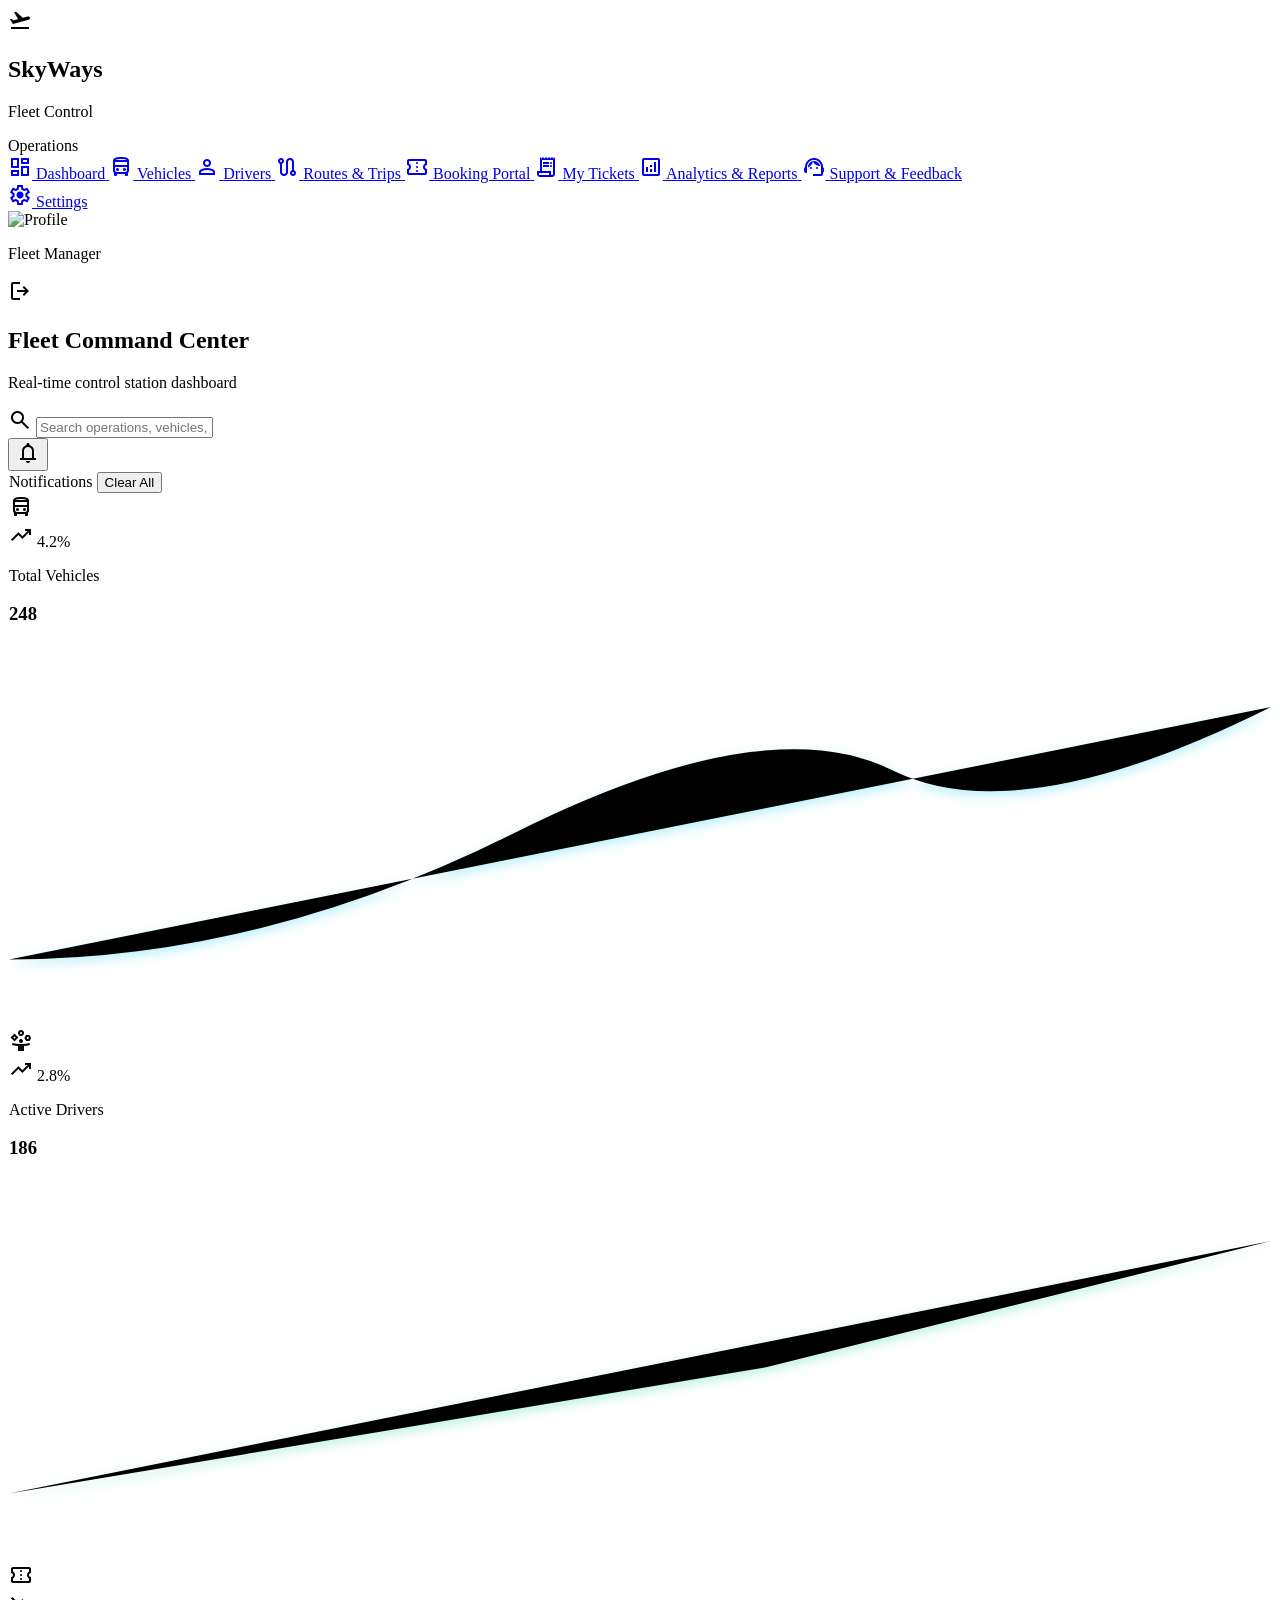
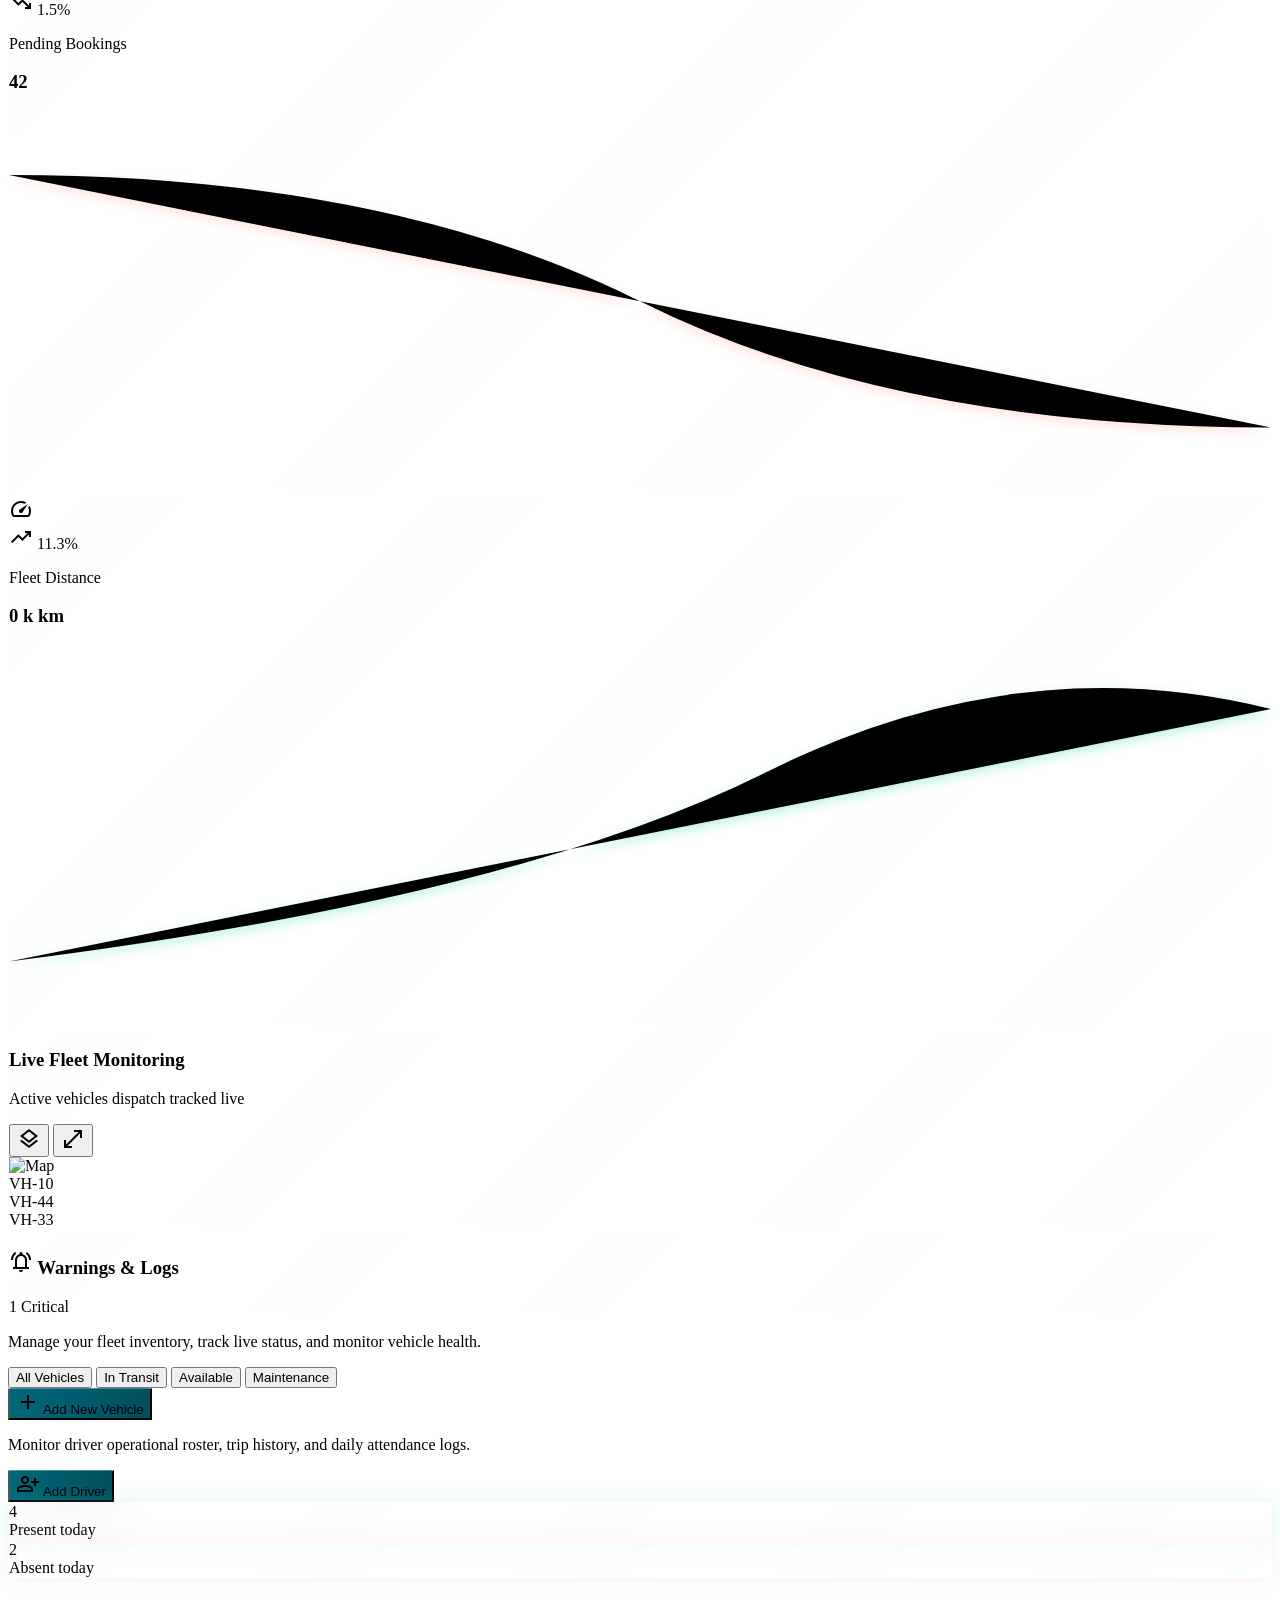
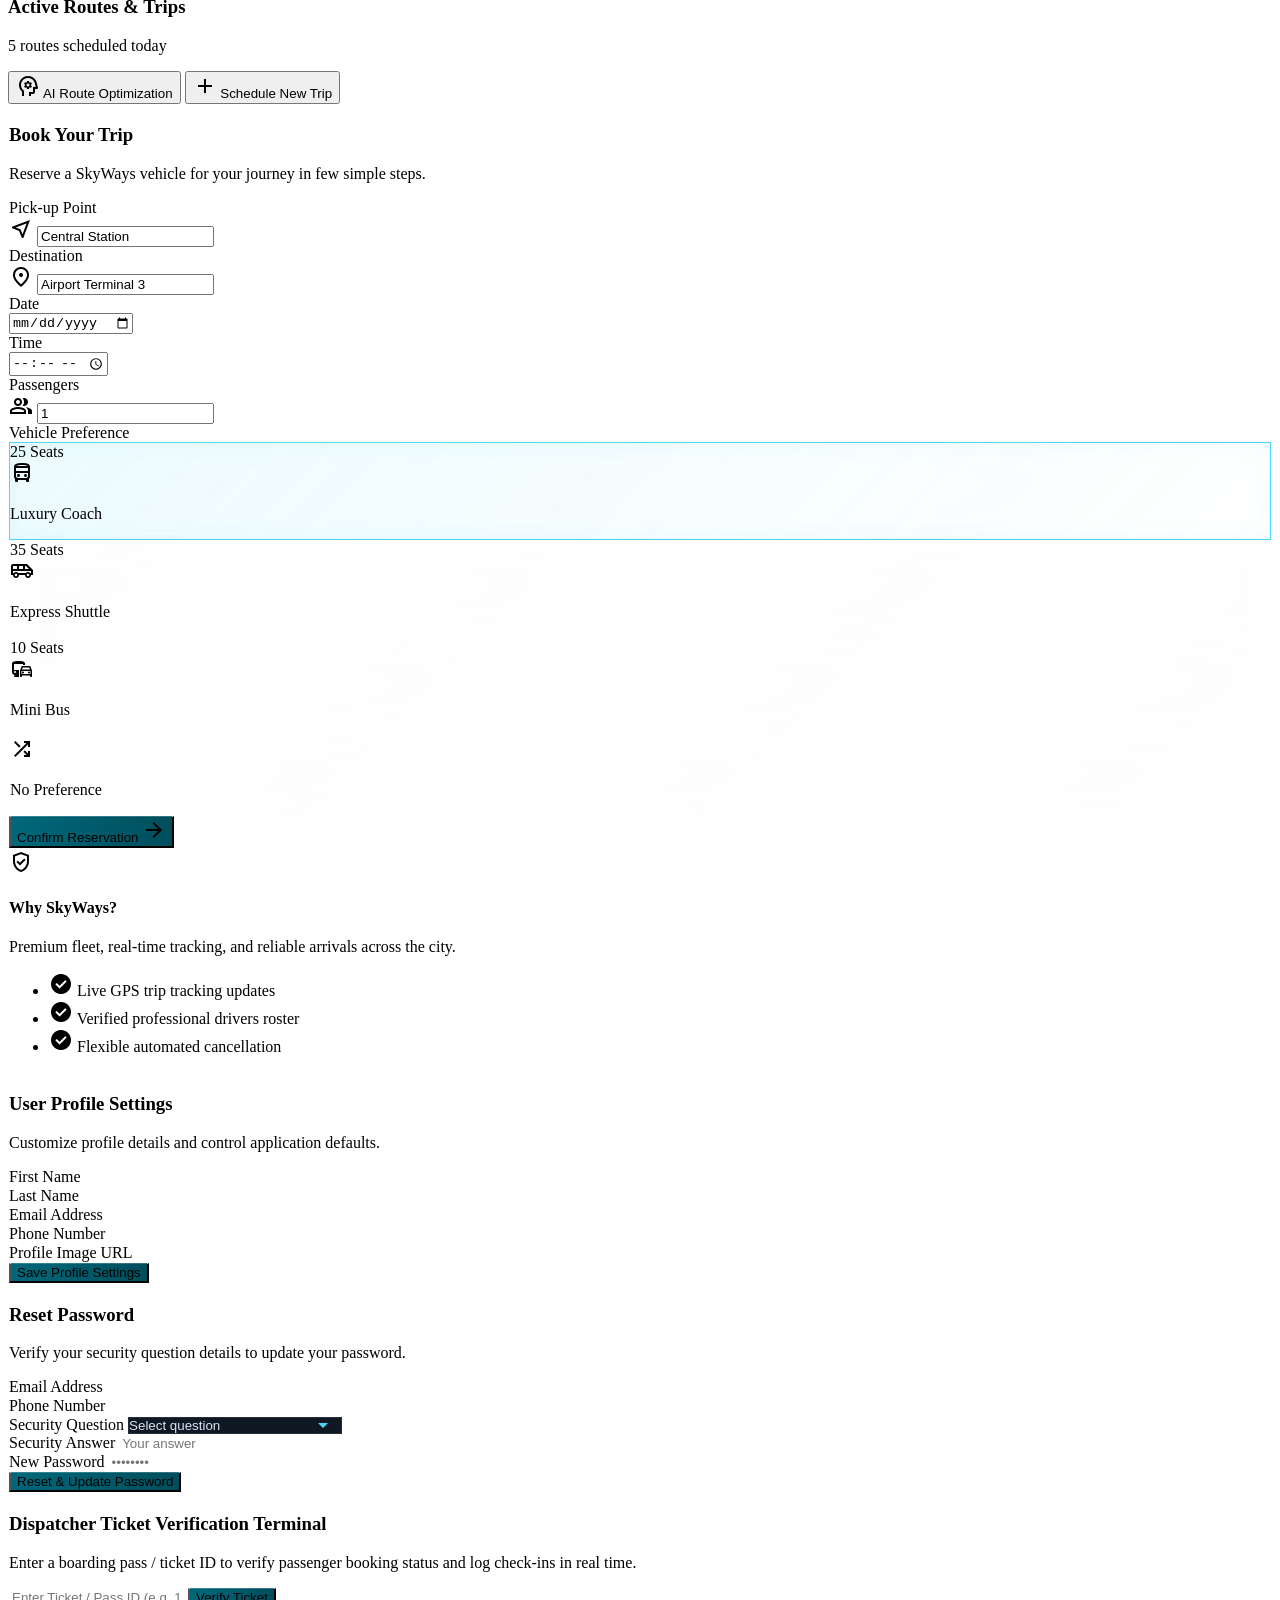
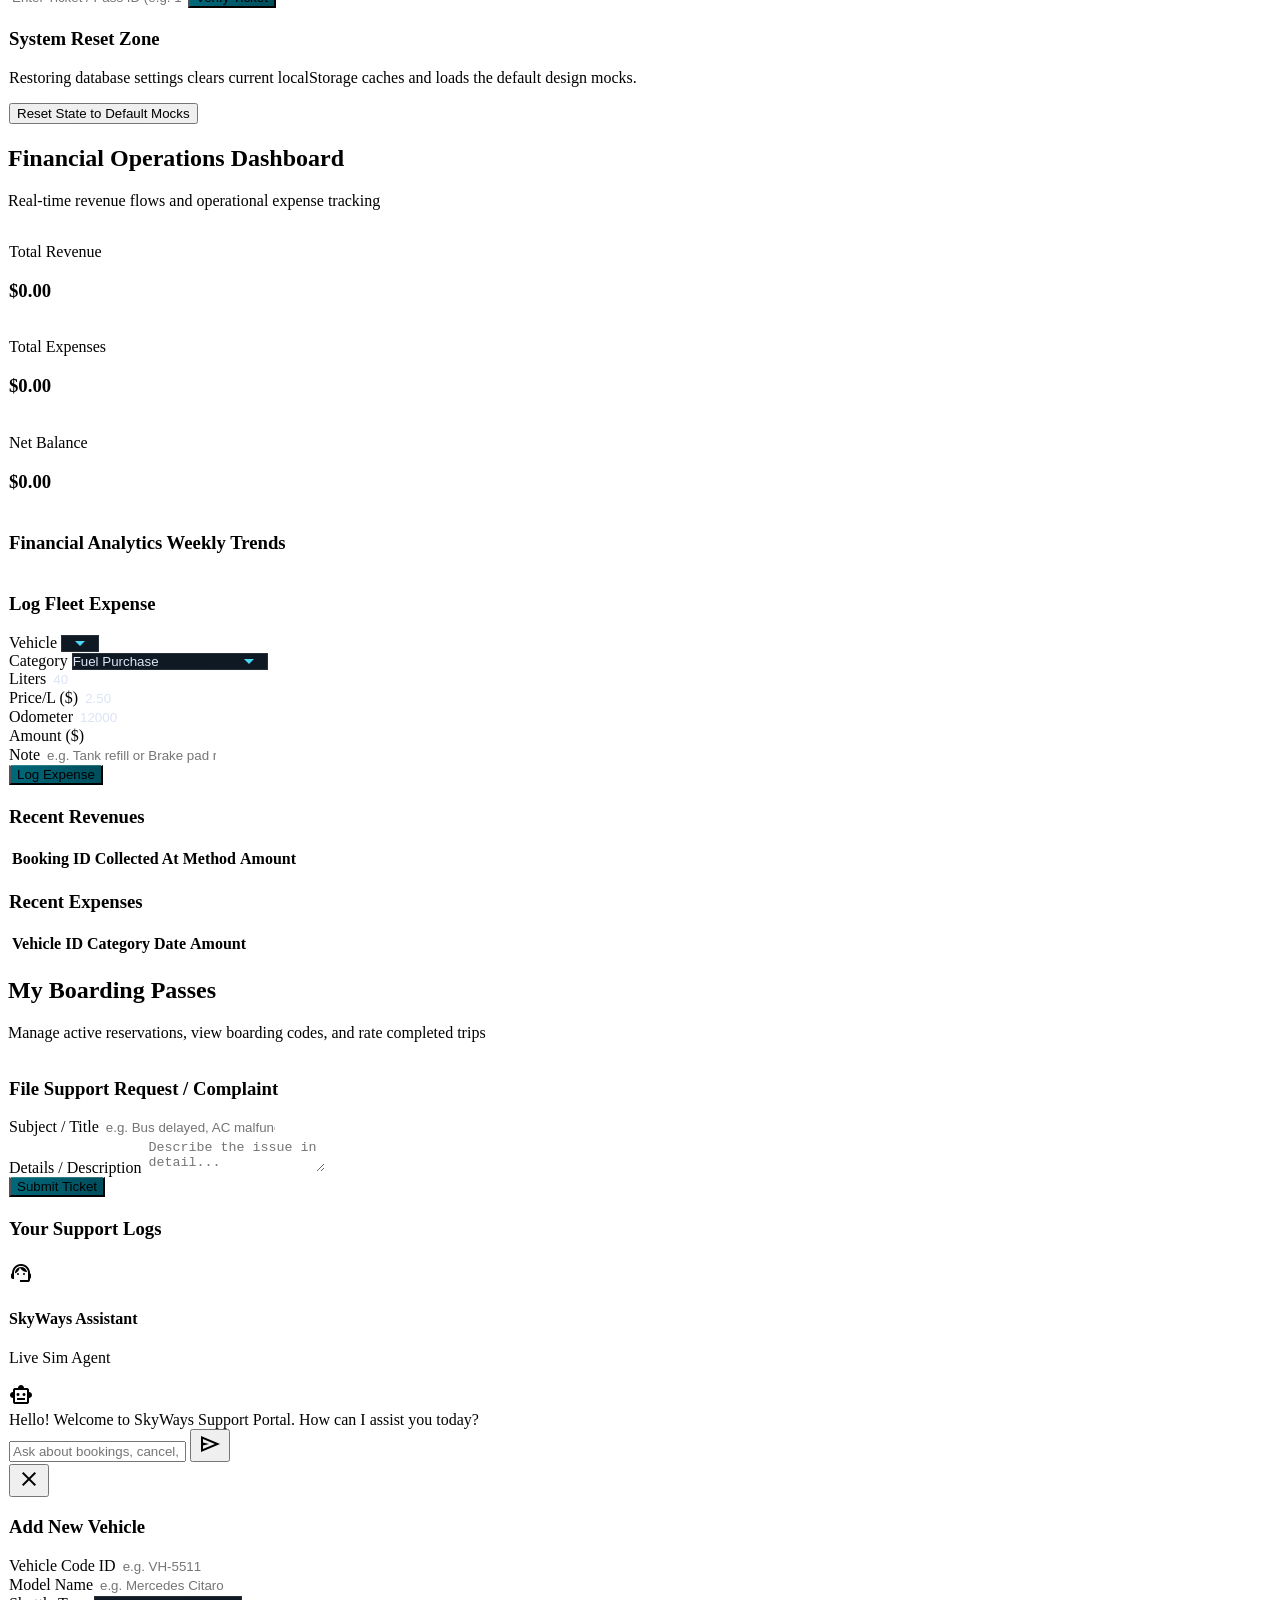
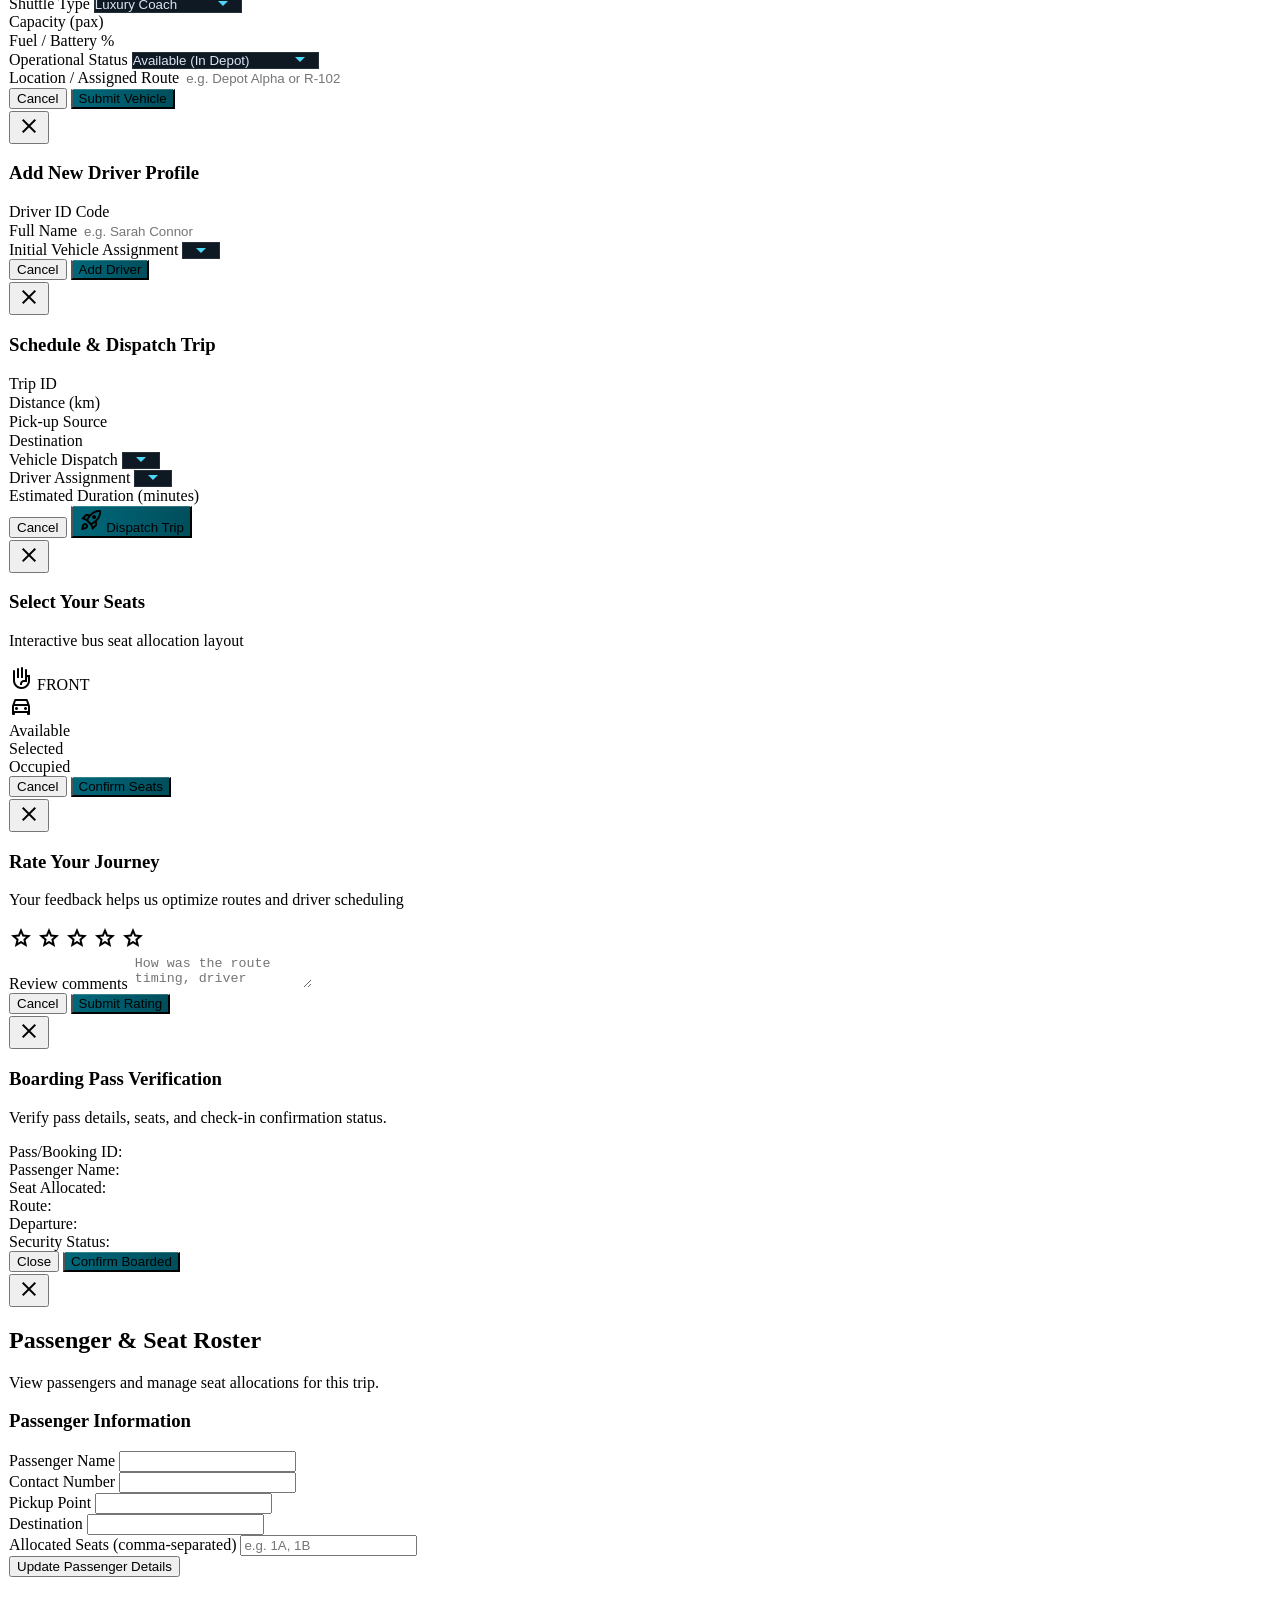
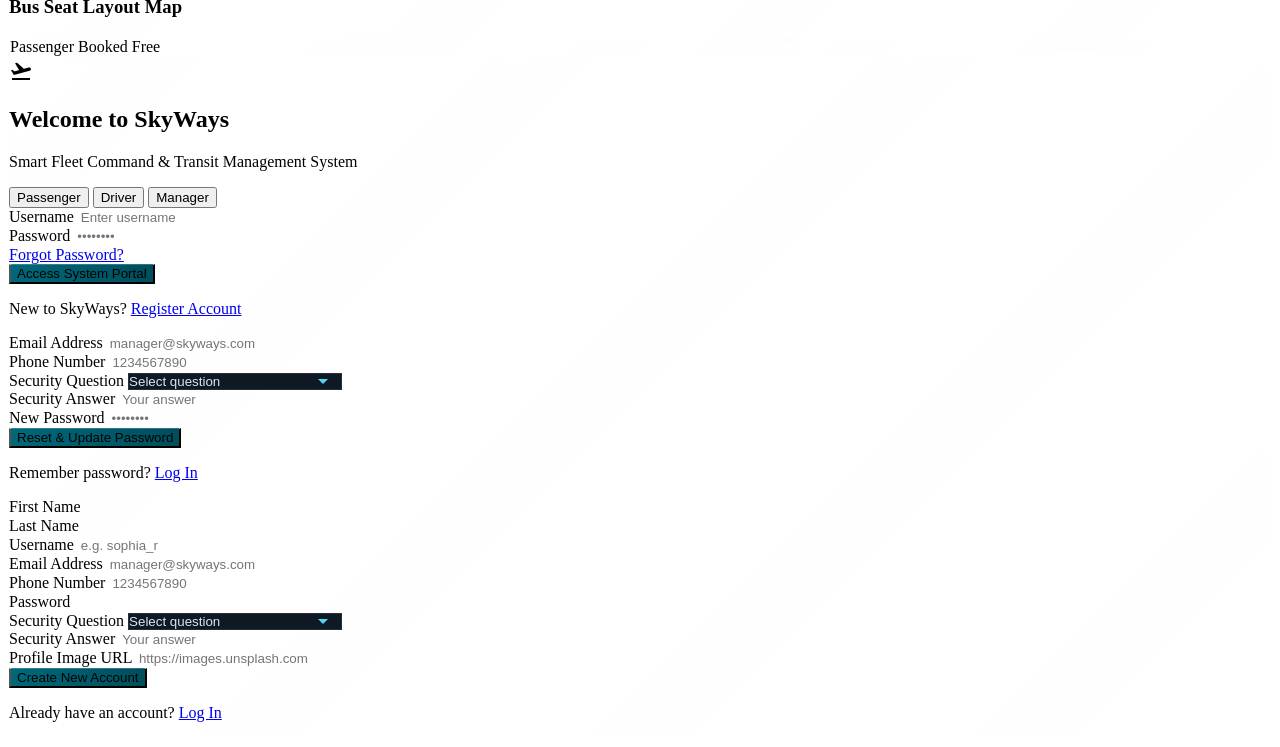
==== index.html @ c949bc9c "Initial commit: SkyWays premium fleet management and booking portal" ====
<!DOCTYPE html>
<html class="dark" lang="en">
<head>
    <meta charset="utf-8"/>
    <meta content="width=device-width, initial-scale=1.0" name="viewport"/>
    <title>SkyWays - Fleet Command Control</title>
    
    <!-- Tailwind CSS CDN with forms/container-queries -->
    <script src="https://cdn.tailwindcss.com?plugins=forms,container-queries"></script>
    
    <!-- Google Fonts: Inter, JetBrains Mono, Material Symbols Outlined -->
    <link href="https://fonts.googleapis.com/css2?family=Material+Symbols+Outlined:wght,FILL@100..700,0..1&amp;display=swap" rel="stylesheet"/>
    <link href="https://fonts.googleapis.com/css2?family=Inter:wght@400;500;600;700&amp;family=JetBrains+Mono:wght@500&amp;display=swap" rel="stylesheet"/>
    
    <!-- Link Global App Stylesheet -->
    <link rel="stylesheet" href="styles.css?v=1.0.5"/>

    <!-- Tailwind Config Overrides matching Cyber-Fleet Velocity Design System -->
    <script id="tailwind-config">
        tailwind.config = {
            darkMode: "class",
            theme: {
                extend: {
                    "colors": {
                        "on-background": "#dbe3f4",
                        "on-tertiary": "#472a00",
                        "inverse-surface": "#dbe3f4",
                        "on-surface": "#dbe3f4",
                        "surface-container-lowest": "#070e1a",
                        "outline-variant": "#3d494c",
                        "on-surface-variant": "#bcc9cd",
                        "secondary-container": "#00a572",
                        "error-container": "#93000a",
                        "tertiary-fixed": "#ffddb8",
                        "surface-variant": "#2d3542",
                        "surface-container-low": "#141c28",
                        "surface-container": "#18202c",
                        "on-primary-fixed": "#001f26",
                        "surface-bright": "#323947",
                        "on-tertiary-fixed-variant": "#653e00",
                        "on-secondary-fixed-variant": "#005236",
                        "outline": "#869397",
                        "tertiary": "#ffb95f",
                        "secondary-fixed-dim": "#4edea3",
                        "on-primary": "#003640",
                        "background": "#0c1420",
                        "on-tertiary-fixed": "#2a1700",
                        "tertiary-fixed-dim": "#ffb95f",
                        "on-secondary-fixed": "#002113",
                        "surface-tint": "#4cd7f6",
                        "on-primary-fixed-variant": "#004e5c",
                        "on-error-container": "#ffdad6",
                        "inverse-primary": "#00687a",
                        "secondary-fixed": "#6ffbbe",
                        "primary-fixed": "#acedff",
                        "primary": "#4cd7f6",
                        "on-tertiary-container": "#563400",
                        "primary-container": "#06b6d4",
                        "surface-container-highest": "#2d3542",
                        "primary-fixed-dim": "#4cd7f6",
                        "on-secondary-container": "#00311f",
                        "surface": "#0c1420",
                        "tertiary-container": "#e79400",
                        "secondary": "#4edea3",
                        "surface-dim": "#0c1420",
                        "error": "#ffb4ab",
                        "on-error": "#690005",
                        "on-secondary": "#003824",
                        "surface-container-high": "#232a37",
                        "on-primary-container": "#00424f",
                        "inverse-on-surface": "#29313e"
                    },
                    "borderRadius": {
                        "DEFAULT": "0.25rem",
                        "lg": "0.5rem",
                        "xl": "0.75rem",
                        "full": "9999px"
                    },
                    "spacing": {
                        "stack-sm": "0.5rem",
                        "container-margin": "2rem",
                        "card-padding": "1.25rem",
                        "sidebar-width": "280px",
                        "gutter": "1.5rem",
                        "stack-md": "1rem"
                    },
                    "fontFamily": {
                        "headline-lg": ["Inter"],
                        "label-caps": ["JetBrains Mono"],
                        "headline-md": ["Inter"],
                        "body-lg": ["Inter"],
                        "display-lg": ["Inter"],
                        "body-md": ["Inter"],
                        "headline-lg-mobile": ["Inter"],
                        "metric-value": ["Inter"]
                    },
                    "fontSize": {
                        "headline-lg": ["32px", { "lineHeight": "40px", "letterSpacing": "-0.01em", "fontWeight": "600" }],
                        "label-caps": ["12px", { "lineHeight": "16px", "letterSpacing": "0.08em", "fontWeight": "500" }],
                        "headline-md": ["20px", { "lineHeight": "28px", "fontWeight": "600" }],
                        "body-lg": ["16px", { "lineHeight": "24px", "fontWeight": "400" }],
                        "display-lg": ["48px", { "lineHeight": "56px", "letterSpacing": "-0.02em", "fontWeight": "700" }],
                        "body-md": ["14px", { "lineHeight": "20px", "fontWeight": "400" }],
                        "headline-lg-mobile": ["24px", { "lineHeight": "32px", "fontWeight": "600" }],
                        "metric-value": ["28px", { "lineHeight": "34px", "fontWeight": "700" }]
                    }
                }
            }
        }
    </script>
</head>
<body class="bg-background text-on-background font-body-md antialiased overflow-x-hidden min-h-screen flex bg-[url('https://images.unsplash.com/photo-1451187580459-43490279c0fa?ixlib=rb-1.2.1&auto=format&fit=crop&w=2852&q=80')] bg-cover bg-center bg-no-repeat bg-fixed relative">

    <!-- Screen Readability Backdrop Overlay -->
    <div class="absolute inset-0 bg-background/85 backdrop-blur-[40px] z-0 pointer-events-none"></div>

    <!-- Ambient Background Glows -->
    <div class="fixed top-0 left-1/4 w-[800px] h-[800px] bg-primary/5 rounded-full blur-[120px] pointer-events-none -z-10"></div>
    <div class="fixed bottom-0 right-1/4 w-[600px] h-[600px] bg-secondary/5 rounded-full blur-[100px] pointer-events-none -z-10"></div>

    <!-- Toast Notification Container -->
    <div id="toast-container"></div>

    <!-- Shared SideNavBar Navigation Component -->
    <aside class="fixed left-0 top-0 bottom-0 z-50 flex flex-col py-8 bg-surface dark:bg-surface border-r border-outline-variant/20 backdrop-blur-3xl h-full w-[280px]">
        <!-- Brand Header -->
        <div class="px-6 mb-8 flex items-center gap-3">
            <div class="w-10 h-10 rounded-lg bg-gradient-to-br from-primary to-primary-container flex items-center justify-center shadow-[0_0_15px_rgba(76,215,246,0.3)]">
                <span class="material-symbols-outlined text-white font-bold">flight_takeoff</span>
            </div>
            <div>
                <h1 class="text-headline-md font-bold text-on-surface">SkyWays</h1>
                <p class="text-label-caps text-on-surface-variant uppercase tracking-widest mt-1">Fleet Control</p>
            </div>
        </div>
        <div class="px-6 mb-4">
            <span class="text-label-caps text-outline uppercase tracking-widest">Operations</span>
        </div>
        <!-- Navigation Links -->
        <nav class="flex-1 flex flex-col gap-2 px-3">
            <a id="nav-dashboard" class="flex items-center gap-3 bg-gradient-to-r from-primary/10 to-transparent text-primary font-bold border-l-4 border-primary px-4 py-3 rounded-r-lg" href="#dashboard">
                <span class="material-symbols-outlined">dashboard</span>
                <span class="text-body-md">Dashboard</span>
            </a>
            <a id="nav-vehicles" class="flex items-center gap-3 text-on-surface-variant hover:text-on-surface hover:bg-surface-container-highest/10 px-4 py-3 border-l-4 border-transparent rounded-r-lg transition-colors" href="#vehicles">
                <span class="material-symbols-outlined">directions_bus</span>
                <span class="text-body-md">Vehicles</span>
            </a>
            <a id="nav-drivers" class="flex items-center gap-3 text-on-surface-variant hover:text-on-surface hover:bg-surface-container-highest/10 px-4 py-3 border-l-4 border-transparent rounded-r-lg transition-colors" href="#drivers">
                <span class="material-symbols-outlined">person</span>
                <span class="text-body-md">Drivers</span>
            </a>
            <a id="nav-routes" class="flex items-center gap-3 text-on-surface-variant hover:text-on-surface hover:bg-surface-container-highest/10 px-4 py-3 border-l-4 border-transparent rounded-r-lg transition-colors" href="#routes">
                <span class="material-symbols-outlined">route</span>
                <span class="text-body-md">Routes &amp; Trips</span>
            </a>
            <a id="nav-booking" class="flex items-center gap-3 text-on-surface-variant hover:text-on-surface hover:bg-surface-container-highest/10 px-4 py-3 border-l-4 border-transparent rounded-r-lg transition-colors" href="#booking">
                <span class="material-symbols-outlined">confirmation_number</span>
                <span class="text-body-md">Booking Portal</span>
            </a>
            <a id="nav-tickets" class="flex items-center gap-3 text-on-surface-variant hover:text-on-surface hover:bg-surface-container-highest/10 px-4 py-3 border-l-4 border-transparent rounded-r-lg transition-colors border-l-4 border-transparent" href="#tickets">
                <span class="material-symbols-outlined">receipt_long</span>
                <span class="text-body-md">My Tickets</span>
            </a>
            <a id="nav-analytics" class="flex items-center gap-3 text-on-surface-variant hover:text-on-surface hover:bg-surface-container-highest/10 px-4 py-3 border-l-4 border-transparent rounded-r-lg transition-colors border-l-4 border-transparent" href="#analytics">
                <span class="material-symbols-outlined">analytics</span>
                <span class="text-body-md">Analytics &amp; Reports</span>
            </a>
            <a id="nav-support" class="flex items-center gap-3 text-on-surface-variant hover:text-on-surface hover:bg-surface-container-highest/10 px-4 py-3 border-l-4 border-transparent rounded-r-lg transition-colors border-l-4 border-transparent" href="#support">
                <span class="material-symbols-outlined">support_agent</span>
                <span class="text-body-md">Support &amp; Feedback</span>
            </a>
        </nav>
        <!-- Footer Links & Profile Card -->
        <div class="px-3 mt-auto flex flex-col gap-4">
            <a id="nav-settings" class="flex items-center gap-3 text-on-surface-variant hover:text-on-surface hover:bg-surface-container-highest/10 px-4 py-3 border-l-4 border-transparent rounded-r-lg transition-colors" href="#settings">
                <span class="material-symbols-outlined">settings</span>
                <span class="text-body-md">Settings</span>
            </a>
            <div class="mx-3 mt-4 p-3 rounded-xl bg-surface-container border border-outline-variant/30 flex items-center justify-between cursor-pointer hover:bg-surface-container-high transition-colors" onclick="routeTo('#settings')">
                <div class="flex items-center gap-3">
                    <img class="manager-pic w-10 h-10 rounded-full border border-outline-variant object-cover" src="" alt="Profile"/>
                    <div>
                        <p class="manager-name text-body-md font-semibold text-on-surface"></p>
                        <p class="manager-role text-label-caps text-on-surface-variant text-[10px]">Fleet Manager</p>
                    </div>
                </div>
                <span class="material-symbols-outlined text-on-surface-variant hover:text-error" onclick="logout(); event.stopPropagation();">logout</span>
            </div>
        </div>
    </aside>

    <!-- Main Content Panel Wrapper -->
    <main class="flex-1 ml-[280px] flex flex-col min-h-screen relative z-10">
        
        <!-- Header / Shared TopAppBar Component -->
        <header class="flex justify-between items-center w-full px-container-margin py-stack-md sticky top-0 z-40 bg-background/80 backdrop-blur-md border-b border-outline-variant/10">
            <div>
                <h2 id="topbar-title" class="text-headline-lg font-bold text-on-surface">Fleet Command</h2>
                <p id="topbar-subtitle" class="text-body-md text-on-surface-variant mt-1">Real-time control station dashboard</p>
            </div>
            <div class="flex items-center gap-4">
                <div class="relative w-80">
                    <span class="material-symbols-outlined absolute left-3 top-1/2 -translate-y-1/2 text-on-surface-variant">search</span>
                    <input id="global-search" class="w-full bg-white/5 border border-white/10 rounded-full py-2 pl-10 pr-4 text-body-md text-on-surface focus:outline-none focus:border-primary focus:ring-2 focus:ring-primary/20 transition-all placeholder:text-on-surface-variant" placeholder="Search operations, vehicles, drivers..." type="text" oninput="handleGlobalSearch()"/>
                </div>
                <div class="relative">
                    <button id="notification-btn" class="w-10 h-10 rounded-full bg-white/5 border border-white/10 flex items-center justify-center text-on-surface hover:bg-surface-variant/20 transition-all relative glow-hover" onclick="toggleNotificationDropdown(event)">
                        <span id="notification-badge" class="absolute top-1.5 right-1.5 w-2.5 h-2.5 bg-secondary rounded-full shadow-[0_0_8px_rgba(78,222,163,0.8)] hidden animate-pulse"></span>
                        <span class="material-symbols-outlined">notifications</span>
                    </button>
                    <!-- Notification Dropdown Menu -->
                    <div id="notification-dropdown" class="absolute right-0 mt-2 w-80 glass-card rounded-2xl p-4 shadow-2xl border border-outline-variant/30 hidden z-50 flex flex-col gap-3 max-h-[400px] overflow-y-auto hide-scrollbar">
                        <div class="flex justify-between items-center pb-2 border-b border-outline-variant/20">
                            <span class="text-body-md font-bold text-on-surface">Notifications</span>
                            <button class="text-label-caps text-primary hover:text-white text-[10px]" onclick="clearNotifications()">Clear All</button>
                        </div>
                        <div id="notification-list" class="flex flex-col gap-3">
                            <!-- Populated Dynamically -->
                        </div>
                    </div>
                </div>
            </div>
        </header>

        <!-- VIEW 1: FLEET DASHBOARD -->
        <div id="view-dashboard" class="p-container-margin flex flex-col gap-6 flex-1">
            <!-- Summary Stats Cards Row -->
            <div class="grid grid-cols-1 md:grid-cols-2 lg:grid-cols-4 gap-6">
                <!-- Card 1: Vehicles -->
                <div class="glass-card rounded-xl p-card-padding relative overflow-hidden group cursor-pointer" onclick="routeTo('#vehicles')">
                    <div class="absolute inset-0 bg-gradient-to-br from-primary/5 to-transparent opacity-0 group-hover:opacity-100 transition-opacity"></div>
                    <div class="flex justify-between items-start mb-4">
                        <div class="w-10 h-10 rounded-lg bg-primary/10 flex items-center justify-center border border-primary/20">
                            <span class="material-symbols-outlined text-primary">directions_bus</span>
                        </div>
                        <div class="px-2 py-1 rounded-full bg-secondary/10 flex items-center gap-1 border border-secondary/20">
                            <span class="material-symbols-outlined text-[14px] text-secondary">trending_up</span>
                            <span class="text-label-caps text-secondary font-bold">4.2%</span>
                        </div>
                    </div>
                    <p class="text-body-md text-on-surface-variant mb-1">Total Vehicles</p>
                    <h3 id="dash-total-vehicles" class="text-display-lg text-on-surface">248</h3>
                    <!-- Decorative Sparkline -->
                    <div class="absolute bottom-4 right-4 w-24 h-8 opacity-50 chart-glow-primary">
                        <svg class="w-full h-full stroke-primary fill-none" stroke-linecap="round" stroke-width="2" viewbox="0 0 100 30">
                            <path d="M0 25 Q 20 25, 40 15 T 70 10 T 100 5"></path>
                        </svg>
                    </div>
                </div>
                <!-- Card 2: Active Drivers -->
                <div class="glass-card rounded-xl p-card-padding relative overflow-hidden group cursor-pointer" onclick="routeTo('#drivers')">
                    <div class="absolute inset-0 bg-gradient-to-br from-secondary/5 to-transparent opacity-0 group-hover:opacity-100 transition-opacity"></div>
                    <div class="flex justify-between items-start mb-4">
                        <div class="w-10 h-10 rounded-lg bg-secondary/10 flex items-center justify-center border border-secondary/20">
                            <span class="material-symbols-outlined text-secondary">person_play</span>
                        </div>
                        <div class="px-2 py-1 rounded-full bg-secondary/10 flex items-center gap-1 border border-secondary/20">
                            <span class="material-symbols-outlined text-[14px] text-secondary">trending_up</span>
                            <span class="text-label-caps text-secondary font-bold">2.8%</span>
                        </div>
                    </div>
                    <p class="text-body-md text-on-surface-variant mb-1">Active Drivers</p>
                    <h3 id="dash-active-drivers" class="text-display-lg text-on-surface">186</h3>
                    <div class="absolute bottom-4 right-4 w-24 h-8 opacity-50 chart-glow-secondary">
                        <svg class="w-full h-full stroke-secondary fill-none" stroke-linecap="round" stroke-width="2" viewbox="0 0 100 30">
                            <path d="M0 25 L 30 20 L 60 15 L 100 5"></path>
                        </svg>
                    </div>
                </div>
                <!-- Card 3: Pending Bookings -->
                <div class="glass-card rounded-xl p-card-padding relative overflow-hidden group cursor-pointer" onclick="routeTo('#booking')">
                    <div class="absolute inset-0 bg-gradient-to-br from-error/5 to-transparent opacity-0 group-hover:opacity-100 transition-opacity"></div>
                    <div class="flex justify-between items-start mb-4">
                        <div class="w-10 h-10 rounded-lg bg-error/10 flex items-center justify-center border border-error/20">
                            <span class="material-symbols-outlined text-error">confirmation_number</span>
                        </div>
                        <div class="px-2 py-1 rounded-full bg-error/10 flex items-center gap-1 border border-error/20">
                            <span class="material-symbols-outlined text-[14px] text-error">trending_down</span>
                            <span class="text-label-caps text-error font-bold">1.5%</span>
                        </div>
                    </div>
                    <p class="text-body-md text-on-surface-variant mb-1">Pending Bookings</p>
                    <h3 id="dash-pending-bookings" class="text-display-lg text-on-surface">42</h3>
                    <div class="absolute bottom-4 right-4 w-24 h-8 opacity-50 chart-glow-error">
                        <svg class="w-full h-full stroke-error fill-none" stroke-linecap="round" stroke-width="2" viewbox="0 0 100 30">
                            <path d="M0 5 Q 30 5, 50 15 T 100 25"></path>
                        </svg>
                    </div>
                </div>
                <!-- Card 4: Distance -->
                <div class="glass-card rounded-xl p-card-padding relative overflow-hidden group">
                    <div class="absolute inset-0 bg-gradient-to-br from-tertiary/5 to-transparent opacity-0 group-hover:opacity-100 transition-opacity"></div>
                    <div class="flex justify-between items-start mb-4">
                        <div class="w-10 h-10 rounded-lg bg-tertiary/10 flex items-center justify-center border border-tertiary/20">
                            <span class="material-symbols-outlined text-tertiary">speed</span>
                        </div>
                        <div class="px-2 py-1 rounded-full bg-secondary/10 flex items-center gap-1 border border-secondary/20">
                            <span class="material-symbols-outlined text-[14px] text-secondary">trending_up</span>
                            <span class="text-label-caps text-secondary font-bold">11.3%</span>
                        </div>
                    </div>
                    <p class="text-body-md text-on-surface-variant mb-1">Fleet Distance</p>
                    <h3 id="dash-fleet-distance" class="text-display-lg text-on-surface flex items-baseline gap-1">0 <span class="text-headline-md text-on-surface-variant font-normal">k km</span></h3>
                    <div class="absolute bottom-4 right-4 w-24 h-8 opacity-50 chart-glow-secondary">
                        <svg class="w-full h-full stroke-secondary fill-none" stroke-linecap="round" stroke-width="2" viewbox="0 0 100 30">
                            <path d="M0 25 Q 40 20, 60 10 T 100 5"></path>
                        </svg>
                    </div>
                </div>
            </div>

            <!-- Dashboard Layout Grid (Map + Alerts) -->
            <div class="grid grid-cols-1 lg:grid-cols-3 gap-6 flex-1 min-h-[500px]">
                <!-- Interactive Live Fleet Monitor Map (2 cols) -->
                <div id="map-container-card" class="glass-card rounded-xl lg:col-span-2 overflow-hidden relative flex flex-col min-h-[450px]">
                    <div class="p-card-padding border-b border-outline-variant/20 flex justify-between items-center bg-surface-container-lowest/50 absolute top-0 left-0 right-0 z-10 backdrop-blur-md">
                        <div>
                            <div class="flex items-center gap-2 mb-1">
                                <div class="w-2 h-2 rounded-full bg-secondary shadow-[0_0_8px_rgba(78,222,163,0.8)] animate-pulse"></div>
                                <h3 class="text-headline-md font-semibold text-on-surface">Live Fleet Monitoring</h3>
                            </div>
                            <p class="text-body-md text-on-surface-variant">Active vehicles dispatch tracked live</p>
                        </div>
                        <div class="flex gap-2">
                            <button class="p-2 rounded-lg bg-white/5 hover:bg-white/10 border border-white/10 text-on-surface-variant transition-colors" onclick="showToast('GPS: Layers loaded.', 'info')"><span class="material-symbols-outlined">layers</span></button>
                            <button class="p-2 rounded-lg bg-white/5 hover:bg-white/10 border border-white/10 text-on-surface-variant transition-colors" onclick="toggleMapFullscreen()"><span class="material-symbols-outlined">open_in_full</span></button>
                        </div>
                    </div>
                    <!-- Isometric Dark Map Background -->
                    <div class="flex-1 relative bg-surface-container-lowest overflow-hidden">
                        <img alt="Map" class="w-full h-full object-cover opacity-50" src="https://lh3.googleusercontent.com/aida-public/[base64]"/>
                        <div class="absolute inset-0 bg-gradient-to-t from-background via-transparent to-transparent"></div>
                        
                        <!-- Moving Vehicle Markers (Simulated Interactive GPS) -->
                        <div class="map-marker-dot absolute map-marker cursor-pointer" style="top: 40%; left: 30%;" data-base-left="30" data-base-top="40" onclick="showToast('VH-1042: Heading Downtown on route R-104.', 'success')">
                            <div class="relative flex items-center justify-center">
                                <span class="animate-ping absolute inline-flex h-6 w-6 rounded-full bg-primary opacity-30"></span>
                                <div class="w-7 h-3.5 bg-primary rounded-sm shadow-[0_0_15px_rgba(76,215,246,0.8)] border border-white/30 transform -rotate-12 flex items-center justify-center text-[7px] text-white font-bold">VH-10</div>
                            </div>
                        </div>
                        <div class="map-marker-dot absolute map-marker cursor-pointer" style="top: 60%; left: 45%;" data-base-left="45" data-base-top="60" onclick="showToast('VH-4400: Approaching Airport. Status: On Time.', 'success')">
                            <div class="relative flex items-center justify-center">
                                <span class="animate-ping absolute inline-flex h-6 w-6 rounded-full bg-primary opacity-30"></span>
                                <div class="w-7 h-3.5 bg-primary rounded-sm shadow-[0_0_15px_rgba(76,215,246,0.8)] border border-white/30 transform rotate-45 flex items-center justify-center text-[7px] text-white font-bold">VH-44</div>
                            </div>
                        </div>
                        <div class="map-marker-dot absolute map-marker cursor-pointer" style="top: 75%; left: 65%;" data-base-left="65" data-base-top="75" onclick="showToast('VH-3301: Heavy traffic diversion active.', 'success')">
                            <div class="relative flex items-center justify-center">
                                <span class="animate-ping absolute inline-flex h-6 w-6 rounded-full bg-tertiary opacity-30"></span>
                                <div class="w-7 h-3.5 bg-tertiary rounded-sm shadow-[0_0_15px_rgba(255,185,95,0.8)] border border-white/30 transform -rotate-6 flex items-center justify-center text-[7px] text-white font-bold">VH-33</div>
                            </div>
                        </div>
                    </div>
                </div>
                
                <!-- Right Side: Alerts Panel -->
                <div class="flex flex-col gap-6">
                    <div class="glass-card rounded-xl flex-1 flex flex-col h-full">
                        <div class="p-card-padding border-b border-outline-variant/20 flex justify-between items-center">
                            <h3 class="text-headline-md font-semibold text-on-surface flex items-center gap-2">
                                <span class="material-symbols-outlined text-on-surface-variant">notifications_active</span>
                                Warnings &amp; Logs
                            </h3>
                            <span id="dash-alerts-badge" class="px-2 py-0.5 rounded text-label-caps bg-error/20 text-error border border-error/30 shadow-sm">1 Critical</span>
                        </div>
                        <!-- Alert Queue List -->
                        <div id="dash-alerts-container" class="p-card-padding flex flex-col gap-4 overflow-y-auto max-h-[380px] hide-scrollbar">
                            <!-- Populated Dynamically by app.js -->
                        </div>
                    </div>
                </div>
            </div>
        </div>

        <!-- VIEW 2: VEHICLE MANAGEMENT -->
        <div id="view-vehicles" class="p-container-margin flex-1 hidden">
            <!-- Header bar with filter/action -->
            <div class="flex flex-col md:flex-row justify-between items-start md:items-end mb-8 gap-4">
                <div>
                    <p class="text-body-lg text-on-surface-variant">Manage your fleet inventory, track live status, and monitor vehicle health.</p>
                    <div id="vehicle-filters" class="flex flex-wrap gap-2 mt-4">
                        <button class="px-4 py-2 rounded-full bg-primary/20 border border-primary/50 text-body-md text-primary font-semibold shadow-md" onclick="filterVehicles('All', this)">All Vehicles</button>
                        <button class="px-4 py-2 rounded-full border border-white/10 text-body-md text-on-surface-variant hover:text-white hover:bg-white/5 transition-all" onclick="filterVehicles('In Transit', this)">In Transit</button>
                        <button class="px-4 py-2 rounded-full border border-white/10 text-body-md text-on-surface-variant hover:text-white hover:bg-white/5 transition-all" onclick="filterVehicles('Available', this)">Available</button>
                        <button class="px-4 py-2 rounded-full border border-white/10 text-body-md text-on-surface-variant hover:text-white hover:bg-white/5 transition-all" onclick="filterVehicles('Maintenance', this)">Maintenance</button>
                    </div>
                </div>
                <div id="vehicles-admin-actions" class="flex gap-2 w-full md:w-auto">
                    <button class="neon-btn text-white px-6 py-3 rounded-lg flex items-center gap-2 font-semibold text-body-md flex-shrink-0" onclick="openAddVehicleModal()">
                        <span class="material-symbols-outlined">add</span>
                        Add New Vehicle
                    </button>
                </div>
            </div>
            <!-- Vehicle Cards Grid -->
            <div id="vehicles-grid" class="grid grid-cols-1 md:grid-cols-2 lg:grid-cols-3 gap-gutter">
                <!-- Rendered dynamically by app.js -->
            </div>
        </div>

        <!-- VIEW 3: DRIVER ROSTER MANAGEMENT -->
        <div id="view-drivers" class="px-container-margin pb-12 flex-grow hidden">
            <div class="mb-8 flex flex-col md:flex-row md:items-end justify-between gap-4 mt-6">
                <div>
                    <p class="text-body-lg text-on-surface-variant">Monitor driver operational roster, trip history, and daily attendance logs.</p>
                </div>
                <div id="drivers-admin-actions" class="flex gap-2 w-full md:w-auto">
                    <button class="neon-btn text-white px-6 py-3 rounded-xl flex items-center gap-2 font-semibold text-body-md flex-shrink-0" onclick="openAddDriverModal()">
                        <span class="material-symbols-outlined">person_add</span> Add Driver
                    </button>
                </div>
            </div>

            <!-- Stats counter row -->
            <div class="mb-10 flex gap-6 overflow-x-auto pb-4 hide-scrollbar">
                <div class="glass-card rounded-xl p-6 min-w-[200px] flex-shrink-0 glow-present relative overflow-hidden border-secondary/20">
                    <div class="absolute inset-0 bg-secondary/5 pointer-events-none"></div>
                    <div class="relative z-10 flex items-center justify-between">
                        <div>
                            <div id="driver-present-count" class="text-metric-value text-secondary mb-1">4</div>
                            <div class="text-body-md text-on-surface-variant">Present today</div>
                        </div>
                        <div class="flex items-end gap-1 h-12">
                            <div class="w-2 h-6 bg-secondary/40 rounded-t-sm"></div>
                            <div class="w-2 h-8 bg-secondary/60 rounded-t-sm"></div>
                            <div class="w-2 h-12 bg-secondary rounded-t-sm glow-active" style="box-shadow: 0 0 10px rgba(78,222,163,0.5);"></div>
                        </div>
                    </div>
                </div>
                <div class="glass-card rounded-xl p-6 min-w-[200px] flex-shrink-0 glow-absent relative overflow-hidden border-error/20">
                    <div class="absolute inset-0 bg-error/5 pointer-events-none"></div>
                    <div class="relative z-10 flex items-center justify-between">
                        <div>
                            <div id="driver-absent-count" class="text-metric-value text-error mb-1">2</div>
                            <div class="text-body-md text-on-surface-variant">Absent today</div>
                        </div>
                        <div class="flex items-end gap-1 h-12">
                            <div class="w-2 h-10 bg-error/40 rounded-t-sm"></div>
                            <div class="w-2 h-7 bg-error/60 rounded-t-sm"></div>
                            <div class="w-2 h-5 bg-error rounded-t-sm glow-active" style="box-shadow: 0 0 10px rgba(255,180,171,0.5);"></div>
                        </div>
                    </div>
                </div>
            </div>

            <!-- Driver Roster grid -->
            <div id="drivers-grid" class="grid grid-cols-1 sm:grid-cols-2 lg:grid-cols-3 xl:grid-cols-5 gap-6">
                <!-- Rendered dynamically by app.js -->
            </div>
        </div>

        <!-- VIEW 4: ROUTES & TRIPS -->
        <div id="view-routes" class="flex-1 px-container-margin pb-container-margin pt-6 flex flex-col gap-6 hidden">
            <div class="flex justify-between items-end mb-2">
                <div>
                    <h3 class="text-headline-md font-semibold text-on-surface">Active Routes &amp; Trips</h3>
                    <p id="routes-scheduled-text" class="text-body-md text-on-surface-variant">5 routes scheduled today</p>
                </div>
                <div id="routes-admin-actions" class="flex gap-3">
                    <button class="flex items-center gap-2 bg-gradient-to-r from-secondary to-secondary-container text-black font-bold px-6 py-2.5 rounded-lg border-t border-white/20 hover:shadow-[0_0_15px_rgba(78,222,163,0.4)] transition-all" onclick="runAIRouteOptimization()">
                        <span class="material-symbols-outlined text-sm">psychology</span>
                        <span class="text-body-md">AI Route Optimization</span>
                    </button>
                    <button class="flex items-center gap-2 bg-gradient-to-r from-primary to-inverse-primary text-on-primary-fixed font-bold px-6 py-2.5 rounded-lg border-t border-white/20 hover:shadow-[0_0_15px_rgba(76,215,246,0.4)] transition-all" onclick="openScheduleTripModal()">
                        <span class="material-symbols-outlined text-sm">add</span>
                        <span class="text-body-md">Schedule New Trip</span>
                    </button>
                </div>
            </div>
            <!-- Active trips list -->
            <div id="routes-list" class="grid grid-cols-1 lg:grid-cols-2 gap-6">
                <!-- Rendered dynamically by app.js -->
            </div>
        </div>

        <!-- VIEW 5: BOOKING PORTAL -->
        <div id="view-booking" class="p-container-margin flex-1 grid grid-cols-12 gap-6 items-start hidden">
            <!-- Left Form Area (Spans 8 cols) -->
            <div class="col-span-12 lg:col-span-8 space-y-6">
                <div class="glass-card rounded-2xl p-8 relative overflow-hidden">
                    <div class="absolute -top-24 -left-24 w-48 h-48 bg-primary/20 rounded-full blur-[80px]"></div>
                    <h3 class="text-headline-lg font-bold text-primary cyber-glow mb-2 relative z-10">Book Your Trip</h3>
                    <p class="text-body-lg text-on-surface-variant mb-8 relative z-10">Reserve a SkyWays vehicle for your journey in few simple steps.</p>
                    
                    <!-- Form Fields -->
                    <div class="grid grid-cols-2 gap-6 mb-8 relative z-10">
                        <div class="space-y-2">
                            <label class="text-label-caps text-on-surface-variant block">Pick-up Point</label>
                            <div class="relative">
                                <span class="material-symbols-outlined absolute left-4 top-1/2 -translate-y-1/2 text-secondary">near_me</span>
                                <input id="book-pickup" class="w-full bg-white/5 border border-white/10 rounded-xl py-4 pl-12 pr-4 text-body-lg text-on-surface focus:outline-none focus:border-primary focus:ring-2 focus:ring-primary/20 transition-all placeholder:text-on-surface-variant/70" type="text" value="Central Station"/>
                            </div>
                        </div>
                        <div class="space-y-2">
                            <label class="text-label-caps text-on-surface-variant block">Destination</label>
                            <div class="relative">
                                <span class="material-symbols-outlined absolute left-4 top-1/2 -translate-y-1/2 text-error">location_on</span>
                                <input id="book-destination" class="w-full bg-white/5 border border-white/10 rounded-xl py-4 pl-12 pr-4 text-body-lg text-on-surface focus:outline-none focus:border-primary focus:ring-2 focus:ring-primary/20 transition-all placeholder:text-on-surface-variant/70" type="text" value="Airport Terminal 3"/>
                            </div>
                        </div>
                    </div>
                    
                    <div class="grid grid-cols-3 gap-6 mb-10 relative z-10">
                        <div class="space-y-2">
                            <label class="text-label-caps text-on-surface-variant block">Date</label>
                            <div class="relative">
                                <input id="book-date" class="w-full bg-white/5 border border-white/10 rounded-xl py-4 pl-4 pr-10 text-body-lg text-on-surface [color-scheme:dark] focus:outline-none focus:border-primary focus:ring-2 focus:ring-primary/20 transition-all" type="date"/>
                            </div>
                        </div>
                        <div class="space-y-2">
                            <label class="text-label-caps text-on-surface-variant block">Time</label>
                            <div class="relative">
                                <input id="book-time" class="w-full bg-white/5 border border-white/10 rounded-xl py-4 pl-4 pr-10 text-body-lg text-on-surface [color-scheme:dark] focus:outline-none focus:border-primary focus:ring-2 focus:ring-primary/20 transition-all" type="time"/>
                            </div>
                        </div>
                        <div class="space-y-2">
                            <label class="text-label-caps text-on-surface-variant block">Passengers</label>
                            <div class="relative">
                                <span class="material-symbols-outlined absolute left-4 top-1/2 -translate-y-1/2 text-on-surface-variant">group</span>
                                <input id="book-passengers" class="w-full bg-white/5 border border-white/10 rounded-xl py-4 pl-12 pr-4 text-body-lg text-on-surface focus:outline-none focus:border-primary focus:ring-2 focus:ring-primary/20 transition-all" min="1" type="number" value="1"/>
                            </div>
                        </div>
                    </div>

                    <!-- Vehicle Preferences Grid Selector -->
                    <div class="relative z-10">
                        <label class="text-label-caps text-on-surface-variant block mb-4">Vehicle Preference</label>
                        <div id="booking-pref-grid" class="grid grid-cols-2 md:grid-cols-4 gap-4">
                            <!-- Coach Option -->
                            <div class="glass-card rounded-xl p-4 vehicle-card active relative overflow-hidden group" data-type="Luxury Coach">
                                <div class="absolute inset-0 bg-gradient-to-b from-transparent to-tertiary/10 opacity-0 group-hover:opacity-100 transition-opacity"></div>
                                <div class="flex justify-between items-start mb-4">
                                    <div class="flex items-center gap-2">
                                        <div class="w-2 h-2 rounded-full bg-tertiary shadow-[0_0_8px_rgba(255,185,95,0.8)]"></div>
                                        <span class="text-label-caps text-on-surface">25 Seats</span>
                                    </div>
                                    <span class="material-symbols-outlined text-tertiary text-sm">directions_bus</span>
                                </div>
                                <div class="h-24 bg-[url('https://images.unsplash.com/photo-1544620347-c4fd4a3d5957?auto=format&fit=crop&q=80&w=300')] bg-cover bg-center rounded-lg mb-4 opacity-70 mix-blend-luminosity group-hover:mix-blend-normal transition-all"></div>
                                <p class="text-body-md font-medium text-center text-on-surface">Luxury Coach</p>
                            </div>
                            <!-- Shuttle Option -->
                            <div class="glass-card rounded-xl p-4 vehicle-card relative overflow-hidden group" data-type="Express Shuttle">
                                <div class="absolute inset-0 bg-gradient-to-b from-transparent to-primary/10 opacity-0 group-hover:opacity-100 transition-opacity"></div>
                                <div class="flex justify-between items-start mb-4">
                                    <div class="flex items-center gap-2">
                                        <div class="w-2 h-2 rounded-full bg-primary shadow-[0_0_8px_rgba(76,215,246,0.8)]"></div>
                                        <span class="text-label-caps text-on-surface">35 Seats</span>
                                    </div>
                                    <span class="material-symbols-outlined text-primary text-sm">airport_shuttle</span>
                                </div>
                                <div class="h-24 bg-[url('https://images.unsplash.com/photo-1464219789935-c2d9d9aba644?auto=format&fit=crop&q=80&w=300')] bg-cover bg-center rounded-lg mb-4 opacity-70 mix-blend-luminosity group-hover:mix-blend-normal transition-all"></div>
                                <p class="text-body-md font-medium text-center text-on-surface">Express Shuttle</p>
                            </div>
                            <!-- Mini Bus Option -->
                            <div class="glass-card rounded-xl p-4 vehicle-card relative overflow-hidden group" data-type="Mini Bus">
                                <div class="absolute inset-0 bg-gradient-to-b from-transparent to-secondary/10 opacity-0 group-hover:opacity-100 transition-opacity"></div>
                                <div class="flex justify-between items-start mb-4">
                                    <div class="flex items-center gap-2">
                                        <div class="w-2 h-2 rounded-full bg-secondary shadow-[0_0_8px_rgba(78,222,163,0.8)]"></div>
                                        <span class="text-label-caps text-on-surface">10 Seats</span>
                                    </div>
                                    <span class="material-symbols-outlined text-secondary text-sm">commute</span>
                                </div>
                                <div class="h-24 bg-[url('https://images.unsplash.com/photo-1549317661-bd32c8ce0db2?auto=format&fit=crop&q=80&w=300')] bg-cover bg-center rounded-lg mb-4 opacity-70 mix-blend-luminosity group-hover:mix-blend-normal transition-all"></div>
                                <p class="text-body-md font-medium text-center text-on-surface">Mini Bus</p>
                            </div>
                            <!-- No preference -->
                            <div class="glass-card rounded-xl p-4 vehicle-card relative flex flex-col items-center justify-center group" data-type="No Preference">
                                <div class="w-12 h-12 rounded-full bg-surface-variant/50 flex items-center justify-center mb-3 group-hover:bg-primary/20 transition-colors">
                                    <span class="material-symbols-outlined text-on-surface-variant group-hover:text-primary">shuffle</span>
                                </div>
                                <p class="text-body-md font-medium text-center text-on-surface-variant group-hover:text-primary">No Preference</p>
                            </div>
                        </div>
                    </div>

                    <!-- Booking action trigger button -->
                    <div class="mt-12 flex justify-center relative z-10">
                        <div class="relative group">
                            <div class="absolute -inset-1 bg-gradient-to-r from-primary to-secondary rounded-xl blur opacity-25 group-hover:opacity-50 transition duration-1000 group-hover:duration-200"></div>
                            <button class="relative btn-primary px-16 py-4 rounded-xl flex items-center gap-3" onclick="openSeatSelector(event)">
                                <span class="text-headline-md font-bold text-white tracking-wide">Confirm Reservation</span>
                                <span class="material-symbols-outlined text-white">arrow_forward</span>
                            </button>
                        </div>
                    </div>
                </div>
            </div>

            <!-- Booking Portal Info Column -->
            <div class="col-span-12 lg:col-span-4 space-y-6">
                <div class="glass-card rounded-2xl p-6 border-t-2 border-t-primary/50 relative overflow-hidden">
                    <div class="absolute top-0 right-0 w-32 h-32 bg-primary/10 rounded-full blur-[40px] translate-x-1/2 -translate-y-1/2"></div>
                    <div class="flex items-center gap-3 mb-4">
                        <div class="w-10 h-10 rounded-lg bg-surface-variant/50 border border-outline-variant/30 flex items-center justify-center">
                            <span class="material-symbols-outlined text-primary">verified_user</span>
                        </div>
                        <h4 class="text-headline-md font-semibold text-on-surface">Why SkyWays?</h4>
                    </div>
                    <p class="text-body-md text-on-surface-variant mb-6">Premium fleet, real-time tracking, and reliable arrivals across the city.</p>
                    <ul class="space-y-4">
                        <li class="flex items-start gap-3">
                            <span class="material-symbols-outlined text-secondary text-xl mt-0.5" style="font-variation-settings: 'FILL' 1;">check_circle</span>
                            <span class="text-body-md text-on-surface">Live GPS trip tracking updates</span>
                        </li>
                        <li class="flex items-start gap-3">
                            <span class="material-symbols-outlined text-secondary text-xl mt-0.5" style="font-variation-settings: 'FILL' 1;">check_circle</span>
                            <span class="text-body-md text-on-surface">Verified professional drivers roster</span>
                        </li>
                        <li class="flex items-start gap-3">
                            <span class="material-symbols-outlined text-secondary text-xl mt-0.5" style="font-variation-settings: 'FILL' 1;">check_circle</span>
                            <span class="text-body-md text-on-surface">Flexible automated cancellation</span>
                        </li>
                    </ul>
                </div>
            </div>
        </div>

        <!-- VIEW 6: SETTINGS & DANGER ZONE -->
        <div id="view-settings" class="p-container-margin flex-1 max-w-4xl space-y-6 hidden">
            <div class="glass-card rounded-2xl p-8 border-t-2 border-t-primary/50 relative overflow-hidden">
                <h3 id="settings-title" class="text-headline-lg font-bold text-on-surface mb-2">User Profile Settings</h3>
                <p id="settings-desc" class="text-body-lg text-on-surface-variant mb-8">Customize profile details and control application defaults.</p>
                
                <form onsubmit="saveSettings(event)" class="space-y-6">
                    <div class="grid grid-cols-1 md:grid-cols-2 gap-6">
                        <div class="space-y-2">
                            <label class="text-label-caps text-on-surface-variant block">First Name</label>
                            <input id="set-firstname" class="w-full glass-input rounded-xl py-3 px-4 text-body-lg text-on-surface" type="text" required/>
                        </div>
                        <div class="space-y-2">
                            <label class="text-label-caps text-on-surface-variant block">Last Name</label>
                            <input id="set-lastname" class="w-full glass-input rounded-xl py-3 px-4 text-body-lg text-on-surface" type="text" required/>
                        </div>
                        <div class="space-y-2">
                            <label class="text-label-caps text-on-surface-variant block">Email Address</label>
                            <input id="set-email" class="w-full glass-input rounded-xl py-3 px-4 text-body-lg text-on-surface" type="email" required/>
                        </div>
                        <div class="space-y-2">
                            <label class="text-label-caps text-on-surface-variant block">Phone Number</label>
                            <input id="set-phone" class="w-full glass-input rounded-xl py-3 px-4 text-body-lg text-on-surface" type="text"/>
                        </div>
                        <div class="space-y-2 md:col-span-2">
                            <label class="text-label-caps text-on-surface-variant block">Profile Image URL</label>
                            <input id="set-manager-pic" class="w-full glass-input rounded-xl py-3 px-4 text-body-lg text-on-surface" type="url"/>
                        </div>
                    </div>
                    <div class="flex justify-end pt-4">
                        <button type="submit" class="btn-primary text-white px-8 py-3 rounded-lg font-semibold text-body-md">
                            Save Profile Settings
                        </button>
                    </div>
                </form>
            </div>

            <!-- Password Reset Section inside Settings -->
            <div class="glass-card rounded-2xl p-8 border border-white/10 relative overflow-hidden">
                <h3 class="text-headline-lg font-bold text-on-surface mb-2">Reset Password</h3>
                <p class="text-body-lg text-on-surface-variant mb-6">Verify your security question details to update your password.</p>
                
                <form id="settings-reset-form" onsubmit="handleSettingsReset(event)" class="space-y-4">
                    <div class="grid grid-cols-1 md:grid-cols-2 gap-4">
                        <div class="space-y-1">
                            <label class="text-label-caps text-on-surface-variant block text-[10px]">Email Address</label>
                            <input id="set-reset-email" class="w-full glass-input rounded-xl py-2.5 px-3 text-body-md text-on-surface" type="email" required/>
                        </div>
                        <div class="space-y-1">
                            <label class="text-label-caps text-on-surface-variant block text-[10px]">Phone Number</label>
                            <input id="set-reset-phone" class="w-full glass-input rounded-xl py-2.5 px-3 text-body-md text-on-surface" type="tel" required/>
                        </div>
                    </div>
                    <div class="grid grid-cols-1 md:grid-cols-2 gap-4">
                        <div class="space-y-1">
                            <label class="text-label-caps text-on-surface-variant block text-[10px]">Security Question</label>
                            <select id="set-reset-question" class="w-full glass-input rounded-xl py-2.5 px-3 text-body-sm text-on-surface bg-surface-variant/20" required>
                                <option value="" disabled selected>Select question</option>
                                <option value="city">City in which you were born</option>
                                <option value="teacher">Name of your favorite teacher</option>
                                <option value="food">Your favorite food</option>
                            </select>
                        </div>
                        <div class="space-y-1">
                            <label class="text-label-caps text-on-surface-variant block text-[10px]">Security Answer</label>
                            <input id="set-reset-answer" class="w-full glass-input rounded-xl py-2.5 px-3 text-body-md text-on-surface" type="text" required placeholder="Your answer"/>
                        </div>
                    </div>
                    <div class="space-y-1">
                        <label class="text-label-caps text-on-surface-variant block text-[10px]">New Password</label>
                        <input id="set-reset-newpassword" class="w-full glass-input rounded-xl py-2.5 px-3 text-body-md text-on-surface" type="password" required placeholder="••••••••"/>
                    </div>
                    <div class="flex justify-end pt-2">
                        <button type="submit" class="btn-primary text-white px-8 py-2.5 rounded-lg font-semibold text-body-md shadow-[0_0_15px_rgba(6,182,212,0.3)]">
                            Reset & Update Password
                        </button>
                    </div>
                </form>
            </div>

            <!-- Ticket Verification Terminal -->
            <div id="settings-verify-terminal" class="glass-card rounded-2xl p-8 border border-primary/30 relative overflow-hidden hidden">
                <h3 class="text-headline-lg font-bold text-on-surface mb-2">Dispatcher Ticket Verification Terminal</h3>
                <p class="text-body-lg text-on-surface-variant mb-6">Enter a boarding pass / ticket ID to verify passenger booking status and log check-ins in real time.</p>
                <div class="flex flex-col sm:flex-row gap-4">
                    <input id="verify-ticket-input" type="text" placeholder="Enter Ticket / Pass ID (e.g. 12)" class="flex-grow glass-input rounded-xl py-3 px-4 text-body-lg text-on-surface" />
                    <button class="btn-primary text-white px-8 py-3 rounded-xl font-semibold text-body-md whitespace-nowrap" onclick="triggerTerminalVerification()">
                        Verify Ticket
                    </button>
                </div>
            </div>

            <!-- Danger Zone reset settings -->
            <div class="glass-card rounded-2xl p-8 border border-error/30 relative overflow-hidden bg-error/5">
                <h3 class="text-headline-lg font-bold text-error mb-2">System Reset Zone</h3>
                <p class="text-body-lg text-on-surface-variant mb-6">Restoring database settings clears current localStorage caches and loads the default design mocks.</p>
                <button class="px-6 py-3.5 bg-error/25 hover:bg-error/35 text-error rounded-xl font-bold text-body-md border border-error/50 transition-colors" onclick="resetDatabase()">
                    Reset State to Default Mocks
                </button>
            </div>
        </div>

        <!-- VIEW 7: ANALYTICS & REPORTS -->
        <div id="view-analytics" class="p-container-margin flex flex-col gap-6 flex-1 hidden">
            <div class="flex justify-between items-center">
                <div>
                    <h2 class="text-headline-lg font-bold text-on-surface">Financial Operations Dashboard</h2>
                    <p class="text-body-md text-on-surface-variant mt-1">Real-time revenue flows and operational expense tracking</p>
                </div>
            </div>

            <div class="grid grid-cols-1 md:grid-cols-3 gap-6">
                <div class="glass-card rounded-xl p-card-padding">
                    <p class="text-body-md text-on-surface-variant mb-1">Total Revenue</p>
                    <h3 id="anal-total-revenue" class="text-display-lg text-secondary">$0.00</h3>
                </div>
                <div class="glass-card rounded-xl p-card-padding">
                    <p class="text-body-md text-on-surface-variant mb-1">Total Expenses</p>
                    <h3 id="anal-total-expenses" class="text-display-lg text-error">$0.00</h3>
                </div>
                <div class="glass-card rounded-xl p-card-padding">
                    <p class="text-body-md text-on-surface-variant mb-1">Net Balance</p>
                    <h3 id="anal-net-balance" class="text-display-lg text-primary">$0.00</h3>
                </div>
            </div>

            <div class="grid grid-cols-1 lg:grid-cols-3 gap-6">
                <!-- SVG Financial Charts -->
                <div class="glass-card rounded-xl p-6 lg:col-span-2 flex flex-col gap-4">
                    <h3 class="text-headline-md font-semibold text-on-surface">Financial Analytics Weekly Trends</h3>
                    <div class="h-64 w-full flex items-center justify-center relative overflow-hidden" id="analytics-chart-container">
                        <!-- Render dynamic SVG graph here -->
                    </div>
                </div>

                <!-- Log New Expense Form -->
                <div class="glass-card rounded-xl p-6">
                    <h3 class="text-headline-md font-semibold text-on-surface mb-4">Log Fleet Expense</h3>
                    <form onsubmit="submitExpenseForm(event)" class="space-y-4">
                        <div class="space-y-2">
                            <label class="text-label-caps text-on-surface-variant block text-xs">Vehicle</label>
                            <select id="expense-vehicle" class="w-full glass-input rounded-xl py-2 px-3 text-body-md text-on-surface bg-surface-container" required>
                                <!-- Filled by JS -->
                            </select>
                        </div>
                        <div class="space-y-2">
                            <label class="text-label-caps text-on-surface-variant block text-xs">Category</label>
                            <select id="expense-category" class="w-full glass-input rounded-xl py-2 px-3 text-body-md text-on-surface bg-surface-container" required>
                                <option value="Fuel">Fuel Purchase</option>
                                <option value="Maintenance">Maintenance / Spare Parts</option>
                                <option value="Salary">Staff Salary</option>
                                <option value="Insurance">Insurance / Tolls</option>
                            </select>
                        </div>
                        
                        <!-- Fuel Purchase Details (Visible only when Category is Fuel) -->
                        <div id="fuel-specific-fields" class="space-y-3">
                            <div class="grid grid-cols-3 gap-2">
                                <div class="space-y-1">
                                    <label class="text-label-caps text-on-surface-variant block text-[10px]">Liters</label>
                                    <input id="fuel-liters" class="w-full glass-input rounded-xl py-2 px-2 text-xs text-on-surface" type="number" step="0.01" min="1" value="40" oninput="calculateFuelAmount()"/>
                                </div>
                                <div class="space-y-1">
                                    <label class="text-label-caps text-on-surface-variant block text-[10px]">Price/L ($)</label>
                                    <input id="fuel-price" class="w-full glass-input rounded-xl py-2 px-2 text-xs text-on-surface" type="number" step="0.01" min="0.1" value="2.50" oninput="calculateFuelAmount()"/>
                                </div>
                                <div class="space-y-1">
                                    <label class="text-label-caps text-on-surface-variant block text-[10px]">Odometer</label>
                                    <input id="fuel-odometer" class="w-full glass-input rounded-xl py-2 px-2 text-xs text-on-surface" type="number" min="1" value="12000"/>
                                </div>
                            </div>
                        </div>

                        <div class="space-y-2">
                            <label class="text-label-caps text-on-surface-variant block text-xs">Amount ($)</label>
                            <input id="expense-amount" class="w-full glass-input rounded-xl py-2 px-3 text-body-md text-on-surface" type="number" step="0.01" min="1" required/>
                        </div>

                        <div class="space-y-2">
                            <label class="text-label-caps text-on-surface-variant block text-xs">Note</label>
                            <input id="expense-note" class="w-full glass-input rounded-xl py-2 px-3 text-body-md text-on-surface" type="text" placeholder="e.g. Tank refill or Brake pad repair"/>
                        </div>
                        <button type="submit" class="w-full btn-primary text-white py-3 rounded-xl font-semibold text-body-md mt-2">
                            Log Expense
                        </button>
                    </form>
                </div>
            </div>

            <!-- Ledger Tables -->
            <div class="grid grid-cols-1 md:grid-cols-2 gap-6">
                <div class="glass-card rounded-xl p-6">
                    <h3 class="text-headline-md font-semibold text-on-surface mb-4">Recent Revenues</h3>
                    <div class="overflow-x-auto max-h-60 overflow-y-auto">
                        <table class="w-full text-left text-body-md">
                            <thead>
                                <tr class="text-label-caps text-on-surface-variant border-b border-outline-variant/30">
                                    <th class="py-2">Booking ID</th>
                                    <th class="py-2">Collected At</th>
                                    <th class="py-2">Method</th>
                                    <th class="py-2 text-right">Amount</th>
                                </tr>
                            </thead>
                            <tbody id="revenue-ledger-body">
                                <!-- Filled by JS -->
                            </tbody>
                        </table>
                    </div>
                </div>
                <div class="glass-card rounded-xl p-6">
                    <h3 class="text-headline-md font-semibold text-on-surface mb-4">Recent Expenses</h3>
                    <div class="overflow-x-auto max-h-60 overflow-y-auto">
                        <table class="w-full text-left text-body-md">
                            <thead>
                                <tr class="text-label-caps text-on-surface-variant border-b border-outline-variant/30">
                                    <th class="py-2">Vehicle ID</th>
                                    <th class="py-2">Category</th>
                                    <th class="py-2">Date</th>
                                    <th class="py-2 text-right">Amount</th>
                                </tr>
                            </thead>
                            <tbody id="expense-ledger-body">
                                <!-- Filled by JS -->
                            </tbody>
                        </table>
                    </div>
                </div>
            </div>
        </div>

        <!-- VIEW 8: MY TICKETS (PASSENGER) -->
        <div id="view-tickets" class="p-container-margin flex flex-col gap-6 flex-1 hidden">
            <div>
                <h2 class="text-headline-lg font-bold text-on-surface">My Boarding Passes</h2>
                <p class="text-body-md text-on-surface-variant mt-1">Manage active reservations, view boarding codes, and rate completed trips</p>
            </div>
            <div id="tickets-container" class="grid grid-cols-1 md:grid-cols-2 gap-6">
                <!-- Tickets generated dynamically -->
            </div>
        </div>

        <!-- VIEW 9: SUPPORT & COMPLAINTS -->
        <div id="view-support" class="p-container-margin flex flex-col gap-6 flex-1 hidden">
            <div class="flex flex-col md:flex-row gap-6">
                <!-- Left Hand Side: Submit Ticket / View Logs -->
                <div class="flex-1 flex flex-col gap-6">
                    <div class="glass-card rounded-xl p-6" id="passenger-complaint-form-card">
                        <h3 class="text-headline-md font-semibold text-on-surface mb-4">File Support Request / Complaint</h3>
                        <form onsubmit="submitComplaintForm(event)" class="space-y-4">
                            <div class="space-y-2">
                                <label class="text-label-caps text-on-surface-variant block text-xs">Subject / Title</label>
                                <input id="complaint-title" class="w-full glass-input rounded-xl py-3 px-4 text-body-md text-on-surface" type="text" placeholder="e.g. Bus delayed, AC malfunction" required/>
                            </div>
                            <div class="space-y-2">
                                <label class="text-label-caps text-on-surface-variant block text-xs">Details / Description</label>
                                <textarea id="complaint-desc" class="w-full glass-input rounded-xl py-3 px-4 text-body-md text-on-surface h-32" placeholder="Describe the issue in detail..." required></textarea>
                            </div>
                            <button type="submit" class="btn-primary text-white px-6 py-3 rounded-xl font-semibold text-body-md">
                                Submit Ticket
                            </button>
                        </form>
                    </div>

                    <div class="glass-card rounded-xl p-6 flex-1">
                        <h3 class="text-headline-md font-semibold text-on-surface mb-4" id="complaints-list-title">Your Support Logs</h3>
                        <div class="space-y-4 max-h-96 overflow-y-auto" id="complaints-list-container">
                            <!-- Filled dynamically -->
                        </div>
                    </div>
                </div>

                <!-- Right Hand Side: AI Support Live Chat Simulation -->
                <div class="w-full md:w-96 flex flex-col gap-6">
                    <div class="glass-card rounded-xl p-6 flex flex-col h-[500px]">
                        <div class="flex items-center gap-3 pb-4 border-b border-outline-variant/30">
                            <div class="w-10 h-10 rounded-full bg-primary/20 border border-primary/30 flex items-center justify-center text-primary">
                                <span class="material-symbols-outlined">support_agent</span>
                            </div>
                            <div>
                                <h4 class="text-body-lg font-semibold text-on-surface">SkyWays Assistant</h4>
                                <p class="text-label-caps text-secondary text-[10px] uppercase font-bold tracking-wider">Live Sim Agent</p>
                            </div>
                        </div>

                        <!-- Chat messages log -->
                        <div class="flex-grow overflow-y-auto py-4 space-y-4 text-body-md text-on-surface" id="chat-messages-container">
                            <div class="flex gap-2">
                                <div class="w-6 h-6 rounded-full bg-primary/20 flex-shrink-0 flex items-center justify-center text-primary">
                                    <span class="material-symbols-outlined text-xs">smart_toy</span>
                                </div>
                                <div class="bg-white/5 border border-white/10 rounded-xl p-3 max-w-[80%]">
                                    Hello! Welcome to SkyWays Support Portal. How can I assist you today?
                                </div>
                            </div>
                        </div>

                        <!-- Chat Input -->
                        <form onsubmit="submitChatForm(event)" class="flex gap-2 mt-auto pt-3 border-t border-outline-variant/30">
                            <input id="chat-input-field" class="flex-grow bg-white/5 border border-white/10 rounded-xl px-4 py-2 text-body-md text-on-surface focus:outline-none focus:border-primary placeholder:text-on-surface-variant" placeholder="Ask about bookings, cancel, refunds..."/>
                            <button type="submit" class="w-10 h-10 bg-primary hover:bg-primary-container text-black font-bold rounded-xl flex items-center justify-center flex-shrink-0">
                                <span class="material-symbols-outlined">send</span>
                            </button>
                        </form>
                    </div>
                </div>
            </div>
        </div>
    </main>

    <!-- ==================== MODALS INVENTORY ==================== -->

    <!-- MODAL 1: VEHICLE (Add / Edit) -->
    <div id="modal-vehicle" class="modal-overlay fixed inset-0 z-[100] flex items-center justify-center bg-background/80 backdrop-blur-md p-4 hidden">
        <div class="modal-content glass-card w-full max-w-2xl rounded-2xl p-8 border border-outline-variant/30 shadow-2xl relative">
            <button class="absolute top-4 right-4 text-on-surface-variant hover:text-white" onclick="closeAllModals()">
                <span class="material-symbols-outlined">close</span>
            </button>
            <h3 id="vehicle-modal-title" class="text-headline-lg font-bold text-on-surface mb-6">Add New Vehicle</h3>
            
            <form onsubmit="submitVehicleForm(event)" class="space-y-6">
                <!-- Action Type Flag -->
                <input type="hidden" id="vehicle-action-type" value="add"/>

                <div class="grid grid-cols-2 gap-6">
                    <div class="space-y-2" id="vehicle-id-field">
                        <label class="text-label-caps text-on-surface-variant block">Vehicle Code ID</label>
                        <input id="form-vehicle-id" class="w-full glass-input rounded-xl py-3 px-4 text-body-lg text-on-surface" type="text" placeholder="e.g. VH-5511" required/>
                    </div>
                    <div class="space-y-2">
                        <label class="text-label-caps text-on-surface-variant block">Model Name</label>
                        <input id="form-vehicle-name" class="w-full glass-input rounded-xl py-3 px-4 text-body-lg text-on-surface" type="text" placeholder="e.g. Mercedes Citaro" required/>
                    </div>
                </div>

                <div class="grid grid-cols-3 gap-6">
                    <div class="space-y-2">
                        <label class="text-label-caps text-on-surface-variant block">Shuttle Type</label>
                        <select id="form-vehicle-type" class="w-full glass-input rounded-xl py-3 px-4 text-body-md text-on-surface bg-surface-container">
                            <option value="Luxury Coach">Luxury Coach</option>
                            <option value="Express Shuttle">Express Shuttle</option>
                            <option value="Mini Bus">Mini Bus</option>
                            <option value="Electric">Electric Commuter</option>
                        </select>
                    </div>
                    <div class="space-y-2">
                        <label class="text-label-caps text-on-surface-variant block">Capacity (pax)</label>
                        <input id="form-vehicle-capacity" class="w-full glass-input rounded-xl py-3 px-4 text-body-lg text-on-surface" type="number" min="1" required/>
                    </div>
                    <div class="space-y-2">
                        <label class="text-label-caps text-on-surface-variant block">Fuel / Battery %</label>
                        <input id="form-vehicle-energy" class="w-full glass-input rounded-xl py-3 px-4 text-body-lg text-on-surface" type="number" min="0" max="100" required/>
                    </div>
                </div>

                <div class="grid grid-cols-2 gap-6">
                    <div class="space-y-2">
                        <label class="text-label-caps text-on-surface-variant block">Operational Status</label>
                        <select id="form-vehicle-status" class="w-full glass-input rounded-xl py-3 px-4 text-body-md text-on-surface bg-surface-container">
                            <option value="Available">Available (In Depot)</option>
                            <option value="In Transit">In Transit (Active)</option>
                            <option value="Maintenance">Maintenance (Workshop)</option>
                        </select>
                    </div>
                    <div class="space-y-2">
                        <label class="text-label-caps text-on-surface-variant block">Location / Assigned Route</label>
                        <input id="form-vehicle-route" class="w-full glass-input rounded-xl py-3 px-4 text-body-lg text-on-surface" type="text" placeholder="e.g. Depot Alpha or R-102"/>
                    </div>
                </div>

                <div class="flex justify-end gap-3 pt-4 border-t border-outline-variant/10">
                    <button type="button" class="px-6 py-3 rounded-lg border border-white/10 text-on-surface hover:bg-white/5" onclick="closeAllModals()">Cancel</button>
                    <button type="submit" class="btn-primary text-white px-8 py-3 rounded-lg font-semibold">Submit Vehicle</button>
                </div>
            </form>
        </div>
    </div>

    <!-- MODAL 2: DRIVER (Add) -->
    <div id="modal-driver" class="modal-overlay fixed inset-0 z-[100] flex items-center justify-center bg-background/80 backdrop-blur-md p-4 hidden">
        <div class="modal-content glass-card w-full max-w-lg rounded-2xl p-8 border border-outline-variant/30 shadow-2xl relative">
            <button class="absolute top-4 right-4 text-on-surface-variant hover:text-white" onclick="closeAllModals()">
                <span class="material-symbols-outlined">close</span>
            </button>
            <h3 id="driver-modal-title" class="text-headline-lg font-bold text-on-surface mb-6">Add New Driver Profile</h3>
            
            <form onsubmit="submitDriverForm(event)" class="space-y-6">
                <!-- Action Type Flag -->
                <input type="hidden" id="driver-action-type" value="add"/>
                <div class="space-y-2">
                    <label class="text-label-caps text-on-surface-variant block">Driver ID Code</label>
                    <input id="form-driver-id" class="w-full glass-input rounded-xl py-3 px-4 text-body-lg text-on-surface" type="text" readonly/>
                </div>
                
                <div class="space-y-2">
                    <label class="text-label-caps text-on-surface-variant block">Full Name</label>
                    <input id="form-driver-name" class="w-full glass-input rounded-xl py-3 px-4 text-body-lg text-on-surface" type="text" placeholder="e.g. Sarah Connor" required/>
                </div>

                <div class="space-y-2">
                    <label class="text-label-caps text-on-surface-variant block">Initial Vehicle Assignment</label>
                    <select id="form-driver-vehicle" class="w-full glass-input rounded-xl py-3 px-4 text-body-md text-on-surface bg-surface-container">
                        <!-- Filled dynamically by script -->
                    </select>
                </div>

                <div class="flex justify-end gap-3 pt-4 border-t border-outline-variant/10">
                    <button type="button" class="px-6 py-3 rounded-lg border border-white/10 text-on-surface hover:bg-white/5" onclick="closeAllModals()">Cancel</button>
                    <button type="submit" class="btn-primary text-white px-8 py-3 rounded-lg font-semibold">Add Driver</button>
                </div>
            </form>
        </div>
    </div>

    <!-- MODAL 3: DISPATCH TRIP (Schedule) -->
    <div id="modal-trip" class="modal-overlay fixed inset-0 z-[100] flex items-center justify-center bg-background/80 backdrop-blur-md p-4 hidden">
        <div class="modal-content glass-card w-full max-w-xl rounded-2xl p-8 border border-outline-variant/30 shadow-2xl relative">
            <button class="absolute top-4 right-4 text-on-surface-variant hover:text-white" onclick="closeAllModals()">
                <span class="material-symbols-outlined">close</span>
            </button>
            <h3 class="text-headline-lg font-bold text-on-surface mb-6">Schedule &amp; Dispatch Trip</h3>
            
            <form onsubmit="submitTripForm(event)" class="space-y-6">
                <div class="grid grid-cols-2 gap-6">
                    <div class="space-y-2">
                        <label class="text-label-caps text-on-surface-variant block">Trip ID</label>
                        <input id="form-trip-id" class="w-full glass-input rounded-xl py-3 px-4 text-body-lg text-on-surface" type="text" readonly/>
                    </div>
                    <div class="space-y-2">
                        <label class="text-label-caps text-on-surface-variant block">Distance (km)</label>
                        <input id="form-trip-distance" class="w-full glass-input rounded-xl py-3 px-4 text-body-lg text-on-surface" type="number" min="1" required/>
                    </div>
                </div>

                <div class="grid grid-cols-2 gap-6">
                    <div class="space-y-2">
                        <label class="text-label-caps text-on-surface-variant block">Pick-up Source</label>
                        <input id="form-trip-source" class="w-full glass-input rounded-xl py-3 px-4 text-body-lg text-on-surface" type="text" required/>
                    </div>
                    <div class="space-y-2">
                        <label class="text-label-caps text-on-surface-variant block">Destination</label>
                        <input id="form-trip-dest" class="w-full glass-input rounded-xl py-3 px-4 text-body-lg text-on-surface" type="text" required/>
                    </div>
                </div>

                <div class="grid grid-cols-2 gap-6">
                    <div class="space-y-2">
                        <label class="text-label-caps text-on-surface-variant block">Vehicle Dispatch</label>
                        <select id="form-trip-vehicle" class="w-full glass-input rounded-xl py-3 px-4 text-body-md text-on-surface bg-surface-container">
                            <!-- Populated with Available vehicles by script -->
                        </select>
                    </div>
                    <div class="space-y-2">
                        <label class="text-label-caps text-on-surface-variant block">Driver Assignment</label>
                        <select id="form-trip-driver" class="w-full glass-input rounded-xl py-3 px-4 text-body-md text-on-surface bg-surface-container">
                            <!-- Populated with Present drivers by script -->
                        </select>
                    </div>
                </div>

                <div class="space-y-2">
                    <label class="text-label-caps text-on-surface-variant block">Estimated Duration (minutes)</label>
                    <input id="form-trip-duration" class="w-full glass-input rounded-xl py-3 px-4 text-body-lg text-on-surface" type="number" min="5" required/>
                </div>

                <div class="flex justify-end gap-3 pt-4 border-t border-outline-variant/10">
                    <button type="button" class="px-6 py-3 rounded-lg border border-white/10 text-on-surface hover:bg-white/5" onclick="closeAllModals()">Cancel</button>
                    <button type="submit" class="btn-primary text-white px-8 py-3 rounded-lg font-semibold flex items-center gap-2">
                        <span class="material-symbols-outlined text-sm">rocket_launch</span> Dispatch Trip
                    </button>
                </div>
            </form>
        </div>
    </div>

    <!-- MODAL 4: SEAT RESERVATION (Selector Grid) -->
    <div id="modal-seat-selector" class="modal-overlay fixed inset-0 z-[100] flex items-center justify-center bg-background/80 backdrop-blur-md p-4 hidden">
        <div class="modal-content glass-card w-full max-w-lg rounded-2xl p-8 border border-outline-variant/30 shadow-2xl relative flex flex-col items-center">
            <button class="absolute top-4 right-4 text-on-surface-variant hover:text-white" onclick="closeAllModals()">
                <span class="material-symbols-outlined">close</span>
            </button>
            <h3 class="text-headline-lg font-bold text-on-surface mb-2">Select Your Seats</h3>
            <p class="text-body-md text-on-surface-variant mb-6 text-center">Interactive bus seat allocation layout</p>
            
            <!-- Visual Bus Layout -->
            <div class="w-full bg-surface-container-low/50 border border-outline-variant/30 rounded-2xl p-6 mb-6 flex flex-col items-center">
                <!-- Driver Section at the front of the bus -->
                <div class="flex justify-between w-full max-w-[240px] mb-4 pb-3 border-b border-outline-variant/20">
                    <div class="text-label-caps text-on-surface-variant flex items-center gap-1">
                        <span class="material-symbols-outlined text-sm">front_hand</span> FRONT
                    </div>
                    <div class="w-8 h-8 rounded bg-surface-container-highest border border-outline-variant/50 flex items-center justify-center text-on-surface-variant" title="Driver Cabin">
                        <span class="material-symbols-outlined text-sm">directions_car</span>
                    </div>
                </div>

                <!-- Seat Grid Layout -->
                <div class="grid grid-cols-5 gap-2 max-w-[240px]" id="seat-map-grid">
                    <!-- Dynamic seats filled by JS -->
                </div>
            </div>

            <!-- Seat Legend -->
            <div class="flex gap-4 mb-6 text-label-caps text-xs">
                <div class="flex items-center gap-1.5">
                    <div class="w-4 h-4 rounded bg-surface-container border border-outline-variant/50"></div> Available
                </div>
                <div class="flex items-center gap-1.5">
                    <div class="w-4 h-4 rounded bg-primary border border-primary-fixed text-black"></div> Selected
                </div>
                <div class="flex items-center gap-1.5">
                    <div class="w-4 h-4 rounded bg-error/30 border border-error/50 cursor-not-allowed"></div> Occupied
                </div>
            </div>

            <div class="flex justify-end gap-3 w-full border-t border-outline-variant/10 pt-4">
                <button type="button" class="px-6 py-3 rounded-lg border border-white/10 text-on-surface hover:bg-white/5" onclick="closeAllModals()">Cancel</button>
                <button type="button" class="btn-primary text-white px-8 py-3 rounded-lg font-semibold" onclick="confirmSeatSelection()">Confirm Seats</button>
            </div>
        </div>
    </div>

    <!-- MODAL 5: SUBMIT FEEDBACK -->
    <div id="modal-feedback" class="modal-overlay fixed inset-0 z-[100] flex items-center justify-center bg-background/80 backdrop-blur-md p-4 hidden">
        <div class="modal-content glass-card w-full max-w-md rounded-2xl p-8 border border-outline-variant/30 shadow-2xl relative">
            <button class="absolute top-4 right-4 text-on-surface-variant hover:text-white" onclick="closeAllModals()">
                <span class="material-symbols-outlined">close</span>
            </button>
            <h3 class="text-headline-lg font-bold text-on-surface mb-2">Rate Your Journey</h3>
            <p class="text-body-md text-on-surface-variant mb-6">Your feedback helps us optimize routes and driver scheduling</p>

            <form onsubmit="submitFeedbackForm(event)" class="space-y-6">
                <input type="hidden" id="feedback-booking-id" value=""/>
                <!-- Visual Star Rating Selector -->
                <div class="flex justify-center gap-2" id="feedback-stars-container">
                    <span class="material-symbols-outlined text-3xl text-tertiary cursor-pointer hover:scale-110 transition-transform" data-val="1" onclick="selectFeedbackStars(1)">star</span>
                    <span class="material-symbols-outlined text-3xl text-tertiary cursor-pointer hover:scale-110 transition-transform" data-val="2" onclick="selectFeedbackStars(2)">star</span>
                    <span class="material-symbols-outlined text-3xl text-tertiary cursor-pointer hover:scale-110 transition-transform" data-val="3" onclick="selectFeedbackStars(3)">star</span>
                    <span class="material-symbols-outlined text-3xl text-tertiary cursor-pointer hover:scale-110 transition-transform" data-val="4" onclick="selectFeedbackStars(4)">star</span>
                    <span class="material-symbols-outlined text-3xl text-tertiary cursor-pointer hover:scale-110 transition-transform" data-val="5" onclick="selectFeedbackStars(5)">star</span>
                </div>
                <input type="hidden" id="form-feedback-rating" value="5" />

                <div class="space-y-2">
                    <label class="text-label-caps text-on-surface-variant block text-xs">Review comments</label>
                    <textarea id="form-feedback-comments" class="w-full glass-input rounded-xl py-3 px-4 text-body-md text-on-surface h-24" placeholder="How was the route timing, driver service, and bus comfort?"></textarea>
                </div>

                <div class="flex justify-end gap-3 pt-4 border-t border-outline-variant/10">
                    <button type="button" class="px-6 py-3 rounded-lg border border-white/10 text-on-surface hover:bg-white/5" onclick="closeAllModals()">Cancel</button>
                    <button type="submit" class="btn-primary text-white px-8 py-3 rounded-lg font-semibold">Submit Rating</button>
                </div>
            </form>
        </div>
    </div>

    <!-- MODAL 6: TICKET VERIFICATION & BOARDING -->
    <div id="modal-ticket-verify" class="modal-overlay fixed inset-0 z-[100] flex items-center justify-center bg-background/80 backdrop-blur-md p-4 hidden">
        <div class="modal-content glass-card w-full max-w-md rounded-2xl p-8 border border-outline-variant/30 shadow-2xl relative">
            <button class="absolute top-4 right-4 text-on-surface-variant hover:text-white" onclick="closeAllModals()">
                <span class="material-symbols-outlined">close</span>
            </button>
            <h3 class="text-headline-lg font-bold text-on-surface mb-2">Boarding Pass Verification</h3>
            <p class="text-body-md text-on-surface-variant mb-6">Verify pass details, seats, and check-in confirmation status.</p>

            <div class="space-y-4 text-on-surface text-body-md">
                <div class="flex justify-between border-b border-outline-variant/15 pb-2">
                    <span class="text-on-surface-variant">Pass/Booking ID:</span>
                    <span id="verify-modal-id" class="font-bold text-primary"></span>
                </div>
                <div class="flex justify-between border-b border-outline-variant/15 pb-2">
                    <span class="text-on-surface-variant">Passenger Name:</span>
                    <span id="verify-modal-name" class="font-semibold"></span>
                </div>
                <div class="flex justify-between border-b border-outline-variant/15 pb-2">
                    <span class="text-on-surface-variant">Seat Allocated:</span>
                    <span id="verify-modal-seats" class="font-semibold text-secondary"></span>
                </div>
                <div class="flex justify-between border-b border-outline-variant/15 pb-2">
                    <span class="text-on-surface-variant">Route:</span>
                    <span id="verify-modal-route" class="font-semibold"></span>
                </div>
                <div class="flex justify-between border-b border-outline-variant/15 pb-2">
                    <span class="text-on-surface-variant">Departure:</span>
                    <span id="verify-modal-datetime" class="font-semibold"></span>
                </div>
                <div class="flex justify-between border-b border-outline-variant/15 pb-2">
                    <span class="text-on-surface-variant">Security Status:</span>
                    <span id="verify-modal-status-badge" class="px-2 py-0.5 rounded-full text-xs font-semibold"></span>
                </div>
                
                <!-- Dynamic Check-in Terminal Status -->
                <div id="verify-modal-checkin-info" class="p-3.5 rounded-xl border flex gap-3 items-start">
                    <!-- Icon and text dynamically updated by JS -->
                </div>
            </div>

            <div class="flex justify-end gap-3 pt-6 border-t border-outline-variant/10 mt-6">
                <button type="button" class="px-6 py-3 rounded-lg border border-white/10 text-on-surface hover:bg-white/5" onclick="closeAllModals()">Close</button>
                <button type="button" id="verify-modal-confirm-btn" class="btn-primary text-white px-8 py-3 rounded-lg font-semibold hidden" onclick="confirmPassengerBoarded()">Confirm Boarded</button>
            </div>
        </div>
    </div>

    <!-- VIEW/EDIT PASSENGER ROSTER MODAL -->
    <div id="modal-passenger-roster" class="modal-overlay fixed inset-0 z-[100] flex items-center justify-center bg-background/80 backdrop-blur-md p-4 hidden">
        <div class="glass-card rounded-2xl w-full max-w-4xl p-6 relative flex flex-col max-h-[90vh] overflow-y-auto border border-outline-variant/30">
            <button class="absolute top-4 right-4 text-on-surface-variant hover:text-white" onclick="closeAllModals()">
                <span class="material-symbols-outlined">close</span>
            </button>
            <h2 id="roster-modal-title" class="text-headline-lg font-bold text-on-surface mb-2">Passenger & Seat Roster</h2>
            <p class="text-body-md text-on-surface-variant mb-6">View passengers and manage seat allocations for this trip.</p>
            
            <div class="grid grid-cols-1 md:grid-cols-2 gap-6">
                <!-- Passenger Details Form -->
                <div>
                    <h3 class="text-headline-md font-semibold text-on-surface mb-4">Passenger Information</h3>
                    <form id="roster-passenger-form" onsubmit="submitRosterPassengerForm(event)" class="flex flex-col gap-4">
                        <input type="hidden" id="roster-booking-id">
                        <input type="hidden" id="roster-trip-id">
                        <div>
                            <label class="text-label-caps text-on-surface-variant block mb-1">Passenger Name</label>
                            <input type="text" id="roster-passenger-name" class="w-full bg-surface-container-high border border-outline-variant/50 rounded-lg px-4 py-2 text-on-surface focus:border-primary focus:outline-none" required>
                        </div>
                        <div>
                            <label class="text-label-caps text-on-surface-variant block mb-1">Contact Number</label>
                            <input type="text" id="roster-passenger-contact" class="w-full bg-surface-container-high border border-outline-variant/50 rounded-lg px-4 py-2 text-on-surface focus:border-primary focus:outline-none" required>
                        </div>
                        <div class="grid grid-cols-2 gap-4">
                            <div>
                                <label class="text-label-caps text-on-surface-variant block mb-1">Pickup Point</label>
                                <input type="text" id="roster-pickup-point" class="w-full bg-surface-container-high border border-outline-variant/50 rounded-lg px-4 py-2 text-on-surface focus:border-primary focus:outline-none" readonly>
                            </div>
                            <div>
                                <label class="text-label-caps text-on-surface-variant block mb-1">Destination</label>
                                <input type="text" id="roster-destination" class="w-full bg-surface-container-high border border-outline-variant/50 rounded-lg px-4 py-2 text-on-surface focus:border-primary focus:outline-none" readonly>
                            </div>
                        </div>
                        <div>
                            <label class="text-label-caps text-on-surface-variant block mb-1">Allocated Seats (comma-separated)</label>
                            <input type="text" id="roster-allocated-seats" class="w-full bg-surface-container-high border border-outline-variant/50 rounded-lg px-4 py-2 text-on-surface focus:border-primary focus:outline-none" placeholder="e.g. 1A, 1B">
                        </div>
                        <button type="submit" class="w-full bg-primary text-black font-semibold py-2.5 rounded-lg border border-primary-fixed hover:bg-primary hover:bg-opacity-90 transition-colors shadow-[0_0_10px_rgba(6,182,212,0.3)] mt-2">
                            Update Passenger Details
                        </button>
                    </form>
                </div>
                
                <!-- Roster Seat Grid Map -->
                <div class="flex flex-col items-center">
                    <h3 class="text-headline-md font-semibold text-on-surface mb-4">Bus Seat Layout Map</h3>
                    <div class="glass-card rounded-xl p-4 w-full flex flex-col items-center border border-outline-variant/20">
                        <div class="w-full max-w-[285px] bg-surface-container-low rounded-lg p-3 mb-4 border border-outline-variant/20 flex justify-between items-center text-label-caps text-on-surface-variant text-[10px]">
                            <span class="flex items-center gap-1"><span class="w-3 h-3 rounded bg-primary"></span> Passenger</span>
                            <span class="flex items-center gap-1"><span class="w-3 h-3 rounded bg-error/30 border border-error/50"></span> Booked</span>
                            <span class="flex items-center gap-1"><span class="w-3 h-3 rounded bg-surface-container border border-outline-variant/50"></span> Free</span>
                        </div>
                        <div id="roster-seat-map-grid" class="grid grid-cols-5 gap-3 max-w-[280px]">
                            <!-- Generated dynamically by app.js -->
                        </div>
                    </div>
                </div>
            </div>
        </div>
    </div>

    <!-- ==================== AUTHENTICATION OVERLAY ==================== -->
    <div id="auth-overlay" class="fixed inset-0 z-[200] flex items-center justify-center bg-background/95 backdrop-blur-[50px] p-4">
        <div class="glass-card w-full max-w-md rounded-3xl p-8 border border-outline-variant/30 shadow-2xl relative flex flex-col gap-6">
            <div class="text-center">
                <div class="w-16 h-16 rounded-2xl bg-gradient-to-br from-primary to-primary-container flex items-center justify-center mx-auto shadow-[0_0_20px_rgba(76,215,246,0.4)] mb-4">
                    <span class="material-symbols-outlined text-white text-3xl font-bold">flight_takeoff</span>
                </div>
                <h2 class="text-headline-lg font-bold text-on-surface">Welcome to SkyWays</h2>
                <p class="text-body-md text-on-surface-variant mt-1">Smart Fleet Command & Transit Management System</p>
            </div>

            <!-- Role Selector tabs -->
            <div class="grid grid-cols-3 gap-2 bg-surface-container rounded-xl p-1 border border-outline-variant/30">
                <button id="role-tab-passenger" class="role-tab px-2 py-2 rounded-lg font-semibold text-xs tracking-wider uppercase text-primary bg-primary/10 border border-primary/20" onclick="selectAuthRole('passenger')">Passenger</button>
                <button id="role-tab-driver" class="role-tab px-2 py-2 rounded-lg font-semibold text-xs tracking-wider uppercase text-on-surface-variant hover:text-white" onclick="selectAuthRole('driver')">Driver</button>
                <button id="role-tab-admin" class="role-tab px-2 py-2 rounded-lg font-semibold text-xs tracking-wider uppercase text-on-surface-variant hover:text-white" onclick="selectAuthRole('admin')">Manager</button>
            </div>
            <input type="hidden" id="auth-selected-role" value="passenger"/>

            <!-- Login Form -->
            <form id="auth-login-form" onsubmit="handleAuthLogin(event)" class="space-y-4">
                <div class="space-y-2">
                    <label class="text-label-caps text-on-surface-variant block text-xs">Username</label>
                    <input id="auth-login-username" class="w-full glass-input rounded-xl py-3 px-4 text-body-md text-on-surface" type="text" placeholder="Enter username" required/>
                </div>
                <div class="space-y-2">
                    <label class="text-label-caps text-on-surface-variant block text-xs">Password</label>
                    <input id="auth-login-password" class="w-full glass-input rounded-xl py-3 px-4 text-body-md text-on-surface" type="password" placeholder="••••••••" required/>
                </div>
                <div class="text-right">
                    <a href="#" class="text-secondary hover:underline text-body-sm font-semibold" onclick="toggleAuthMode('forgot')">Forgot Password?</a>
                </div>
                <button type="submit" class="w-full btn-primary text-white py-3.5 rounded-xl font-semibold text-body-md mt-1 shadow-[0_0_15px_rgba(6,182,212,0.3)]">
                    Access System Portal
                </button>
                <p class="text-center text-body-md text-on-surface-variant">
                    New to SkyWays? <a href="#" class="text-primary hover:underline" onclick="toggleAuthMode('register')">Register Account</a>
                </p>
            </form>

            <!-- Forgot Password Form (Hidden by default) -->
            <form id="auth-forgot-form" onsubmit="handleAuthForgot(event)" class="space-y-4 hidden">
                <div class="space-y-1">
                    <label class="text-label-caps text-on-surface-variant block text-[10px]">Email Address</label>
                    <input id="auth-forgot-email" class="w-full glass-input rounded-xl py-2 px-3 text-body-md text-on-surface" type="email" placeholder="manager@skyways.com" required/>
                </div>
                <div class="space-y-1">
                    <label class="text-label-caps text-on-surface-variant block text-[10px]">Phone Number</label>
                    <input id="auth-forgot-phone" class="w-full glass-input rounded-xl py-2 px-3 text-body-md text-on-surface" type="tel" placeholder="1234567890" required/>
                </div>
                <div class="grid grid-cols-2 gap-4">
                    <div class="space-y-1">
                        <label class="text-label-caps text-on-surface-variant block text-[10px]">Security Question</label>
                        <select id="auth-forgot-question" class="w-full glass-input rounded-xl py-2 px-3 text-body-sm text-on-surface bg-surface-variant/20" required>
                            <option value="" disabled selected>Select question</option>
                            <option value="city">City in which you were born</option>
                            <option value="teacher">Name of your favorite teacher</option>
                            <option value="food">Your favorite food</option>
                        </select>
                    </div>
                    <div class="space-y-1">
                        <label class="text-label-caps text-on-surface-variant block text-[10px]">Security Answer</label>
                        <input id="auth-forgot-answer" class="w-full glass-input rounded-xl py-2 px-3 text-body-md text-on-surface" type="text" required placeholder="Your answer"/>
                    </div>
                </div>
                <div class="space-y-1">
                    <label class="text-label-caps text-on-surface-variant block text-[10px]">New Password</label>
                    <input id="auth-forgot-newpassword" class="w-full glass-input rounded-xl py-2 px-3 text-body-md text-on-surface" type="password" required placeholder="••••••••"/>
                </div>
                <button type="submit" class="w-full btn-primary text-white py-3 rounded-xl font-semibold text-body-md mt-2 shadow-[0_0_15px_rgba(6,182,212,0.3)]">
                    Reset & Update Password
                </button>
                <p class="text-center text-body-md text-on-surface-variant">
                    Remember password? <a href="#" class="text-primary hover:underline" onclick="toggleAuthMode('login')">Log In</a>
                </p>
            </form>

            <!-- Register Form (Hidden by default) -->
            <form id="auth-register-form" onsubmit="handleAuthRegister(event)" class="space-y-4 hidden">
                <div class="grid grid-cols-2 gap-4">
                    <div class="space-y-1">
                        <label class="text-label-caps text-on-surface-variant block text-[10px]">First Name</label>
                        <input id="auth-reg-firstname" class="w-full glass-input rounded-xl py-2 px-3 text-body-md text-on-surface" type="text" required/>
                    </div>
                    <div class="space-y-1">
                        <label class="text-label-caps text-on-surface-variant block text-[10px]">Last Name</label>
                        <input id="auth-reg-lastname" class="w-full glass-input rounded-xl py-2 px-3 text-body-md text-on-surface" type="text" required/>
                    </div>
                </div>
                <div class="space-y-1">
                    <label class="text-label-caps text-on-surface-variant block text-[10px]">Username</label>
                    <input id="auth-reg-username" class="w-full glass-input rounded-xl py-2 px-3 text-body-md text-on-surface" type="text" placeholder="e.g. sophia_r" required/>
                </div>
                <div class="space-y-1">
                    <label class="text-label-caps text-on-surface-variant block text-[10px]">Email Address</label>
                    <input id="auth-reg-email" class="w-full glass-input rounded-xl py-2 px-3 text-body-md text-on-surface" type="email" placeholder="manager@skyways.com" required/>
                </div>
                <div class="grid grid-cols-2 gap-4">
                    <div class="space-y-1">
                        <label class="text-label-caps text-on-surface-variant block text-[10px]">Phone Number</label>
                        <input id="auth-reg-phone" class="w-full glass-input rounded-xl py-2 px-3 text-body-md text-on-surface" type="tel" placeholder="1234567890" required/>
                    </div>
                    <div class="space-y-1">
                        <label class="text-label-caps text-on-surface-variant block text-[10px]">Password</label>
                        <input id="auth-reg-password" class="w-full glass-input rounded-xl py-2 px-3 text-body-md text-on-surface" type="password" required/>
                    </div>
                </div>
                <div class="grid grid-cols-2 gap-4">
                    <div class="space-y-1">
                        <label class="text-label-caps text-on-surface-variant block text-[10px]">Security Question</label>
                        <select id="auth-reg-question" class="w-full glass-input rounded-xl py-2 px-3 text-body-sm text-on-surface bg-surface-variant/20" required>
                            <option value="" disabled selected>Select question</option>
                            <option value="city">City in which you were born</option>
                            <option value="teacher">Name of your favorite teacher</option>
                            <option value="food">Your favorite food</option>
                        </select>
                    </div>
                    <div class="space-y-1">
                        <label class="text-label-caps text-on-surface-variant block text-[10px]">Security Answer</label>
                        <input id="auth-reg-answer" class="w-full glass-input rounded-xl py-2 px-3 text-body-md text-on-surface" type="text" required placeholder="Your answer"/>
                    </div>
                </div>
                <div class="space-y-1">
                    <label class="text-label-caps text-on-surface-variant block text-[10px]">Profile Image URL</label>
                    <input id="auth-reg-pic" class="w-full glass-input rounded-xl py-2 px-3 text-body-md text-on-surface" type="url" placeholder="https://images.unsplash.com/..."/>
                </div>
                <button type="submit" class="w-full btn-primary text-white py-3.5 rounded-xl font-semibold text-body-md mt-2 shadow-[0_0_15px_rgba(6,182,212,0.3)]">
                    Create New Account
                </button>
                <p class="text-center text-body-md text-on-surface-variant">
                    Already have an account? <a href="#" class="text-primary hover:underline" onclick="toggleAuthMode('login')">Log In</a>
                </p>
            </form>
        </div>
    </div>

    <!-- Script imports -->
    <script src="app.js?v=1.0.8"></script>
</body>
</html>
---- styles.css ----
/* SkyWays Fleet Control Theme Stylesheet */

/* Advanced Glassmorphism */
.glass-card {
    background: linear-gradient(135deg, rgba(255, 255, 255, 0.03) 0%, rgba(255, 255, 255, 0.01) 100%);
    backdrop-filter: blur(20px);
    -webkit-backdrop-filter: blur(20px);
    border: 1px solid rgba(255, 255, 255, 0.05);
}

.glass-panel {
    background: rgba(11, 19, 31, 0.85);
    backdrop-filter: blur(20px);
    -webkit-backdrop-filter: blur(20px);
}

/* Translucent Inputs */
input.glass-input, select.glass-input, textarea.glass-input {
    background-color: rgba(255, 255, 255, 0.05) !important;
    border: 1px solid rgba(255, 255, 255, 0.1) !important;
    color: #dbe3f4;
    transition: all 0.3s ease;
}
input.glass-input:focus, select.glass-input:focus, textarea.glass-input:focus {
    border-color: #4cd7f6 !important;
    box-shadow: 0 0 15px rgba(76, 215, 246, 0.2) !important;
    outline: none !important;
}

/* Dark theme for select dropdowns and their options */
select.glass-input {
    background-color: #0f1923 !important;
    color: #dbe3f4 !important;
    appearance: none;
    -webkit-appearance: none;
    background-image: url("data:image/svg+xml,%3Csvg xmlns='http://www.w3.org/2000/svg' width='12' height='12' viewBox='0 0 12 12'%3E%3Cpath fill='%234cd7f6' d='M6 8L1 3h10z'/%3E%3C/svg%3E");
    background-repeat: no-repeat;
    background-position: right 12px center;
    padding-right: 36px !important;
}
select.glass-input option {
    background-color: #0f1923;
    color: #dbe3f4;
    padding: 8px 12px;
}
select.glass-input option:hover,
select.glass-input option:checked {
    background-color: #1a2a3a;
    color: #4cd7f6;
}

/* Interactive Elements & Glows */
.btn-primary {
    background: linear-gradient(90deg, #00687a, #004e5c);
    border-top: 1px solid rgba(255, 255, 255, 0.2);
    transition: all 0.2s cubic-bezier(0.4, 0, 0.2, 1);
}
.btn-primary:hover {
    box-shadow: 0 0 20px rgba(76, 215, 246, 0.5);
    transform: translateY(-1.5px);
}
.btn-primary:active {
    transform: translateY(0.5px);
}

.neon-btn {
    background: linear-gradient(90deg, #00687a, #004e5c);
    border-top: 1px solid rgba(255, 255, 255, 0.3);
    transition: all 0.2s cubic-bezier(0.4, 0, 0.2, 1);
}
.neon-btn:hover {
    box-shadow: 0 0 20px rgba(76, 215, 246, 0.6);
    transform: translateY(-1.5px);
}
.neon-btn:active {
    transform: translateY(0.5px);
}

.glow-hover {
    transition: all 0.3s ease;
}
.glow-hover:hover {
    box-shadow: 0 0 15px rgba(76, 215, 246, 0.3);
}

.glow-active {
    box-shadow: 0 0 15px rgba(76, 215, 246, 0.4);
}

.glow-present {
    box-shadow: 0 0 20px rgba(78, 222, 163, 0.2);
}

.glow-absent {
    box-shadow: 0 0 20px rgba(255, 180, 171, 0.2);
}

.chart-glow-primary {
    filter: drop-shadow(0 4px 6px rgba(76, 215, 246, 0.4));
}
.chart-glow-secondary {
    filter: drop-shadow(0 4px 6px rgba(78, 222, 163, 0.4));
}
.chart-glow-error {
    filter: drop-shadow(0 4px 6px rgba(255, 180, 171, 0.4));
}

.progress-glow {
    box-shadow: 0 0 10px rgba(255, 185, 95, 0.5);
}

.vehicle-card {
    transition: all 0.3s ease;
    cursor: pointer;
}
.vehicle-card:hover, .vehicle-card.active {
    border-color: #4cd7f6;
    background: linear-gradient(135deg, rgba(76, 215, 246, 0.1) 0%, rgba(255, 255, 255, 0.01) 100%);
    box-shadow: inset 0 0 20px rgba(76, 215, 246, 0.1);
}

/* Animations */
@keyframes float {
    0% { transform: translateY(0px); }
    50% { transform: translateY(-10px); }
    100% { transform: translateY(0px); }
}

.animate-float {
    animation: float 4s ease-in-out infinite;
}

/* Hide scrollbars but keep functionality */
.hide-scrollbar::-webkit-scrollbar {
    display: none;
}
.hide-scrollbar {
    -ms-overflow-style: none;
    scrollbar-width: none;
}

/* Toast Notifications Container */
#toast-container {
    position: fixed;
    bottom: 2rem;
    right: 2rem;
    z-index: 100;
    display: flex;
    flex-direction: column;
    gap: 0.75rem;
    max-width: 400px;
    width: 100%;
}

.toast {
    animation: slideIn 0.3s cubic-bezier(0.16, 1, 0.3, 1) forwards;
    transition: all 0.3s ease;
}

@keyframes slideIn {
    from {
        transform: translateX(120%);
        opacity: 0;
    }
    to {
        transform: translateX(0);
        opacity: 1;
    }
}

.toast-fade-out {
    transform: translateX(120%);
    opacity: 0;
}

/* Map Marker Transition */
.map-marker {
    transition: all 2.5s cubic-bezier(0.25, 0.46, 0.45, 0.94);
}

/* Form Modals */
.modal-overlay {
    transition: opacity 0.3s ease;
}

.modal-content {
    transition: transform 0.3s cubic-bezier(0.34, 1.56, 0.64, 1);
}

/* Fullscreen Live Map Styles */
#map-container-card:fullscreen {
    width: 100vw !important;
    height: 100vh !important;
    max-width: none !important;
    max-height: none !important;
    border-radius: 0 !important;
    background: #0b131f !important;
    border: none !important;
    z-index: 99999 !important;
    padding: 0 !important;
}

#map-container-card:fullscreen .p-card-padding {
    border-radius: 0 !important;
    padding: 2rem !important;
    position: relative !important;
}

#map-container-card:fullscreen img {
    opacity: 0.8 !important;
}

/* Fallback Fullscreen CSS if Browser API fails */
.map-fullscreen-fallback {
    position: fixed !important;
    top: 0 !important;
    left: 0 !important;
    width: 100vw !important;
    height: 100vh !important;
    max-width: none !important;
    max-height: none !important;
    border-radius: 0 !important;
    z-index: 9999 !important;
    background: #0b131f !important;
    border: none !important;
}
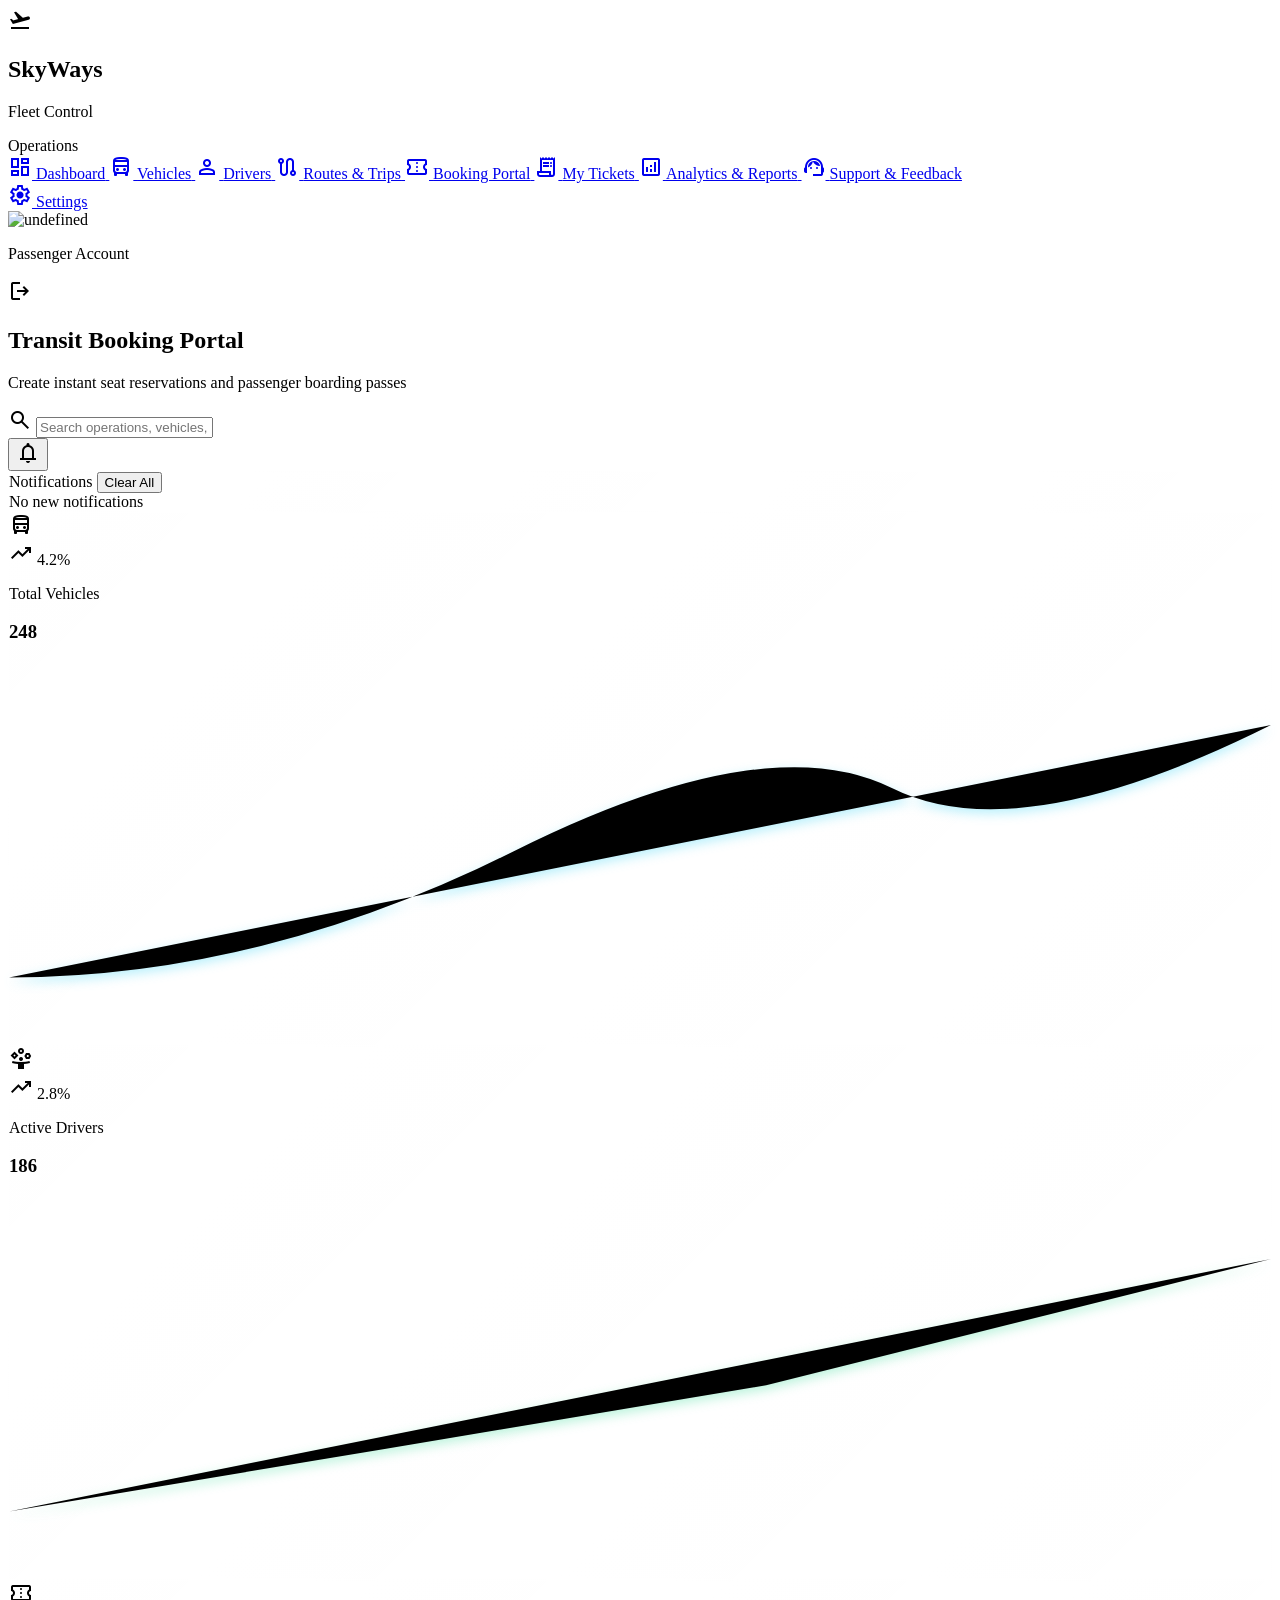
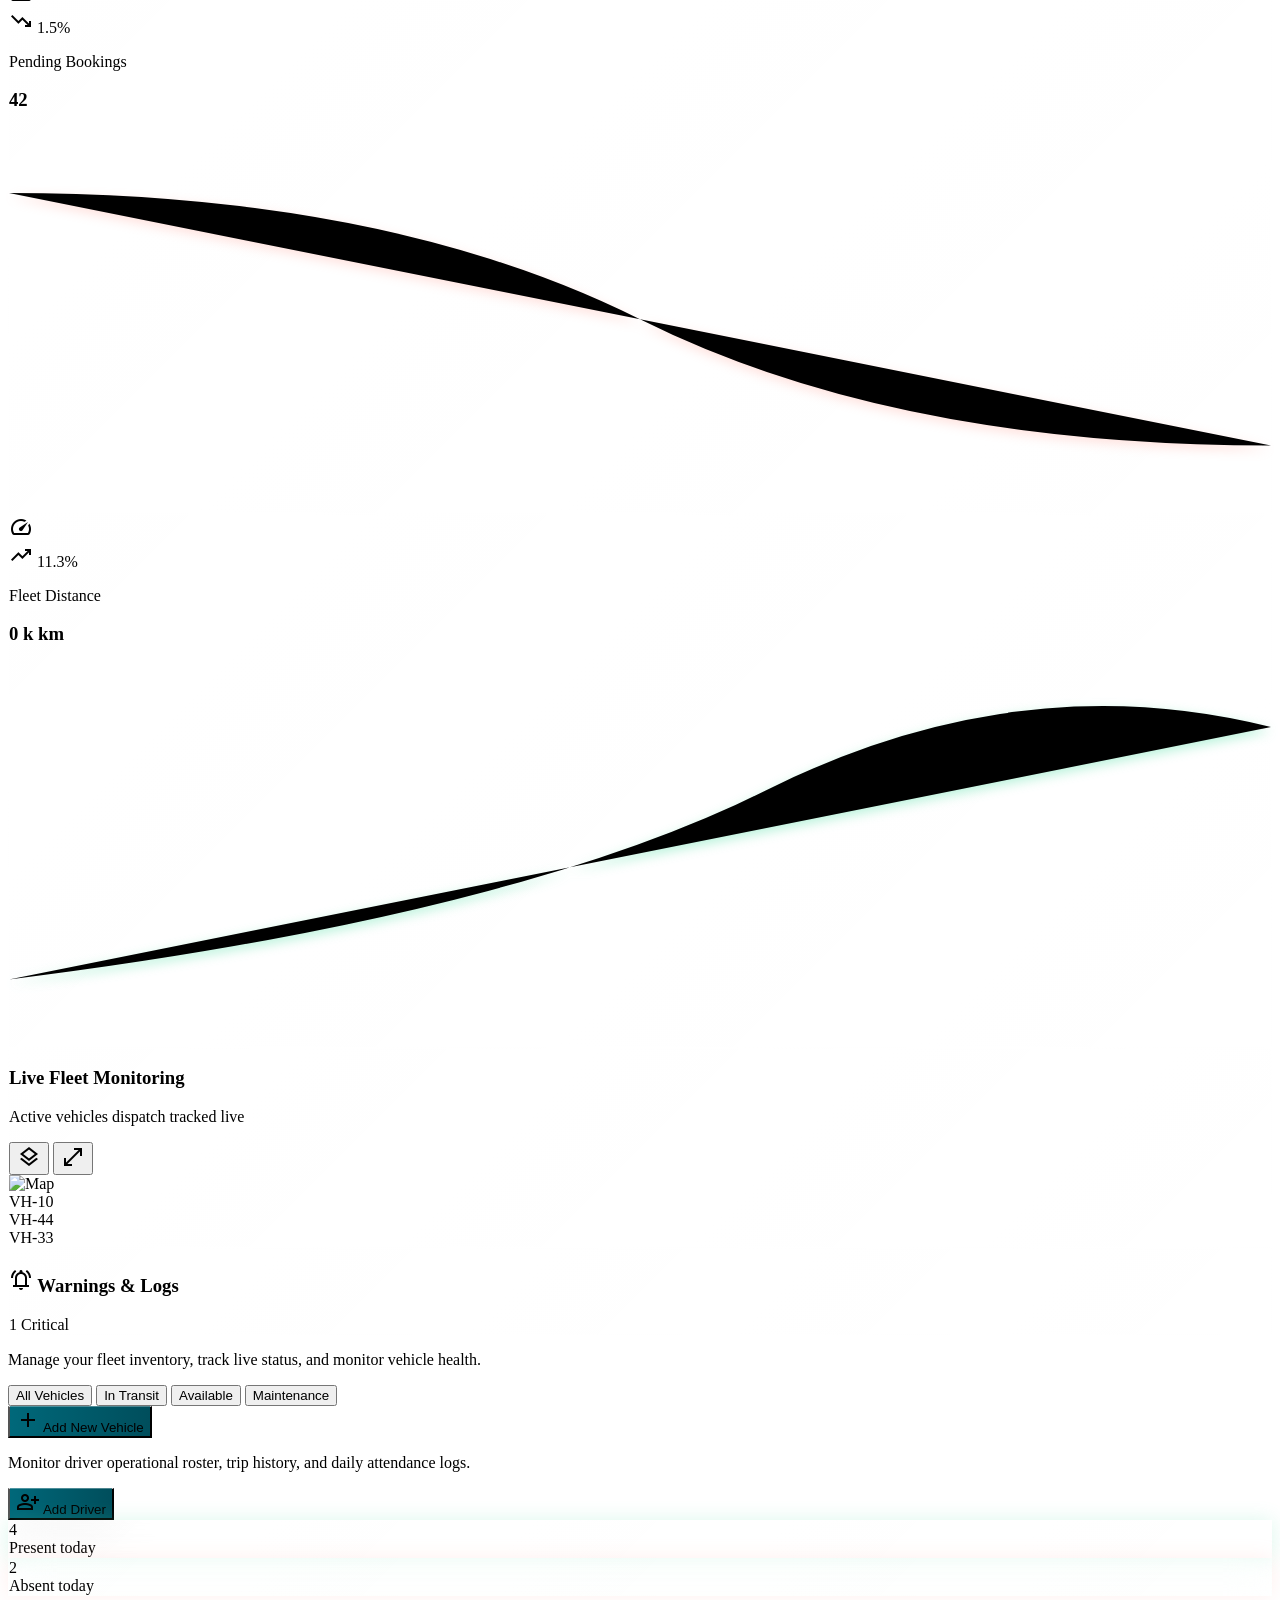
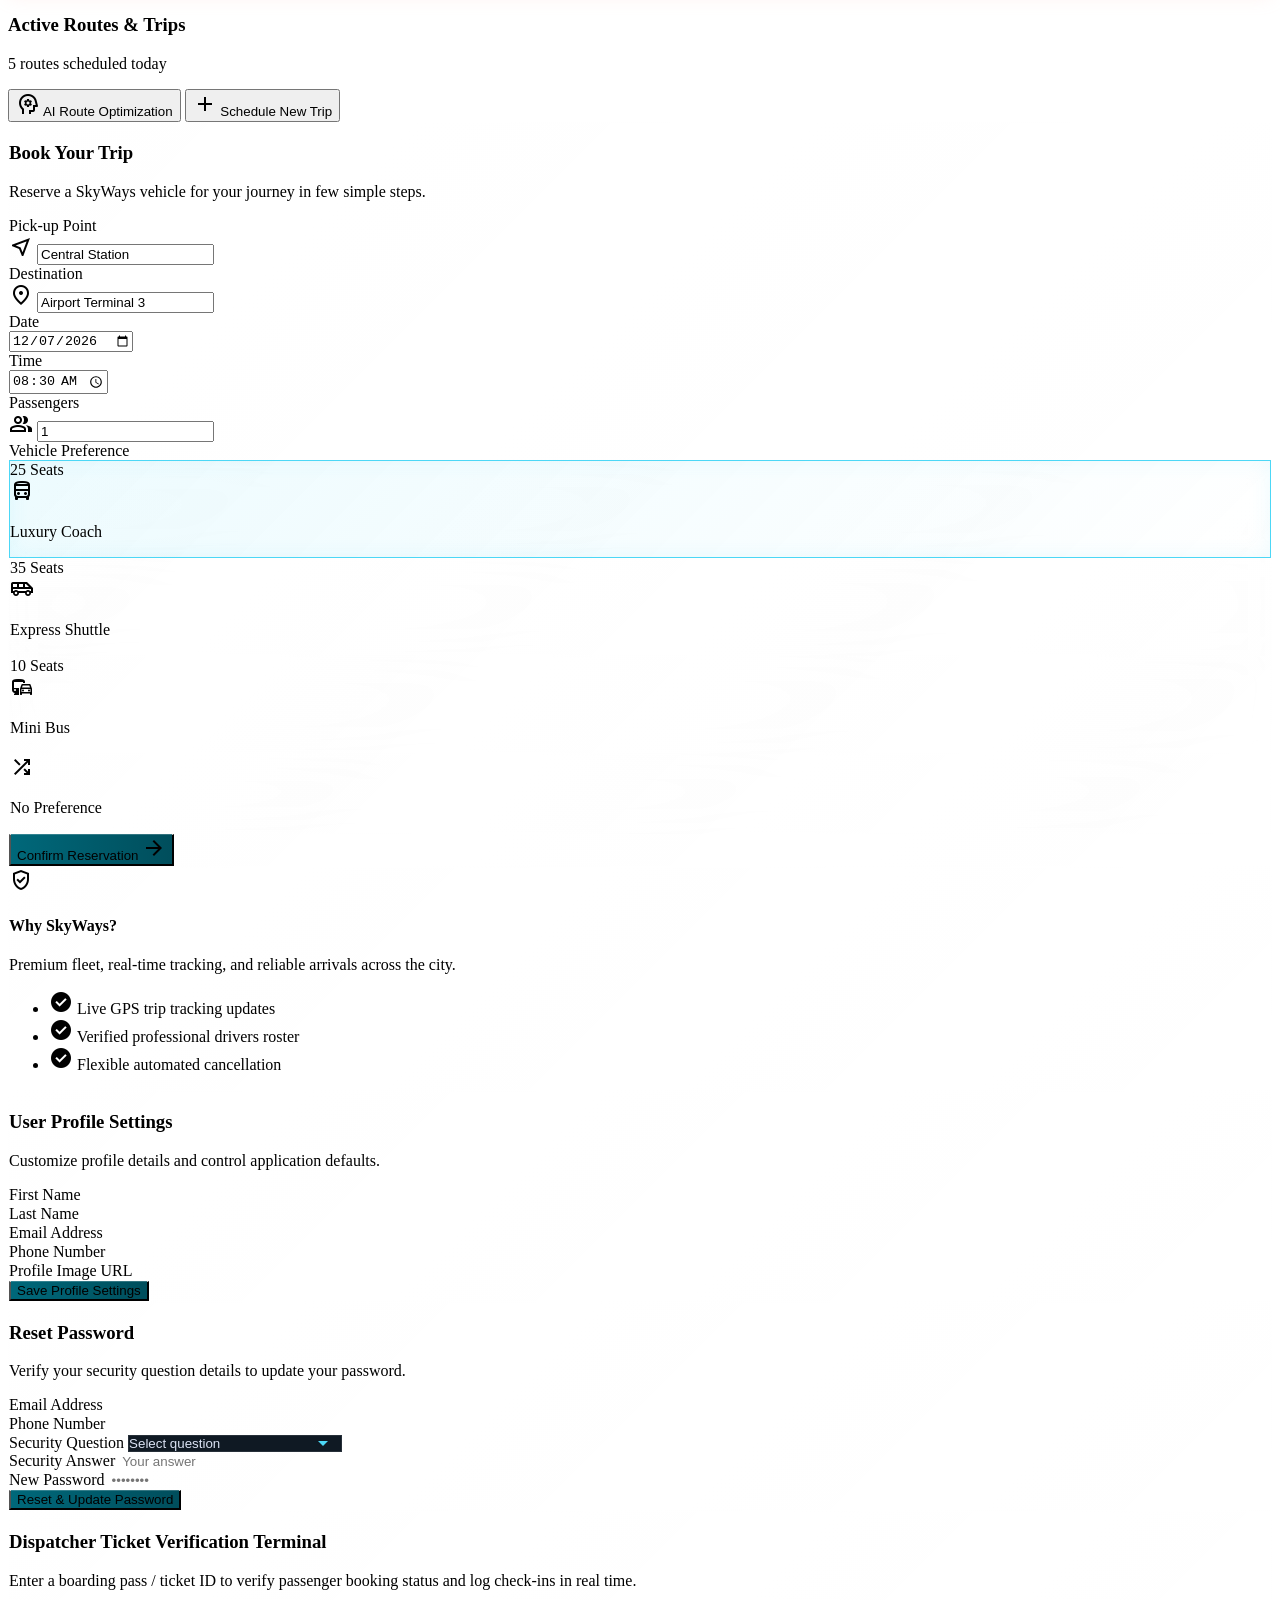
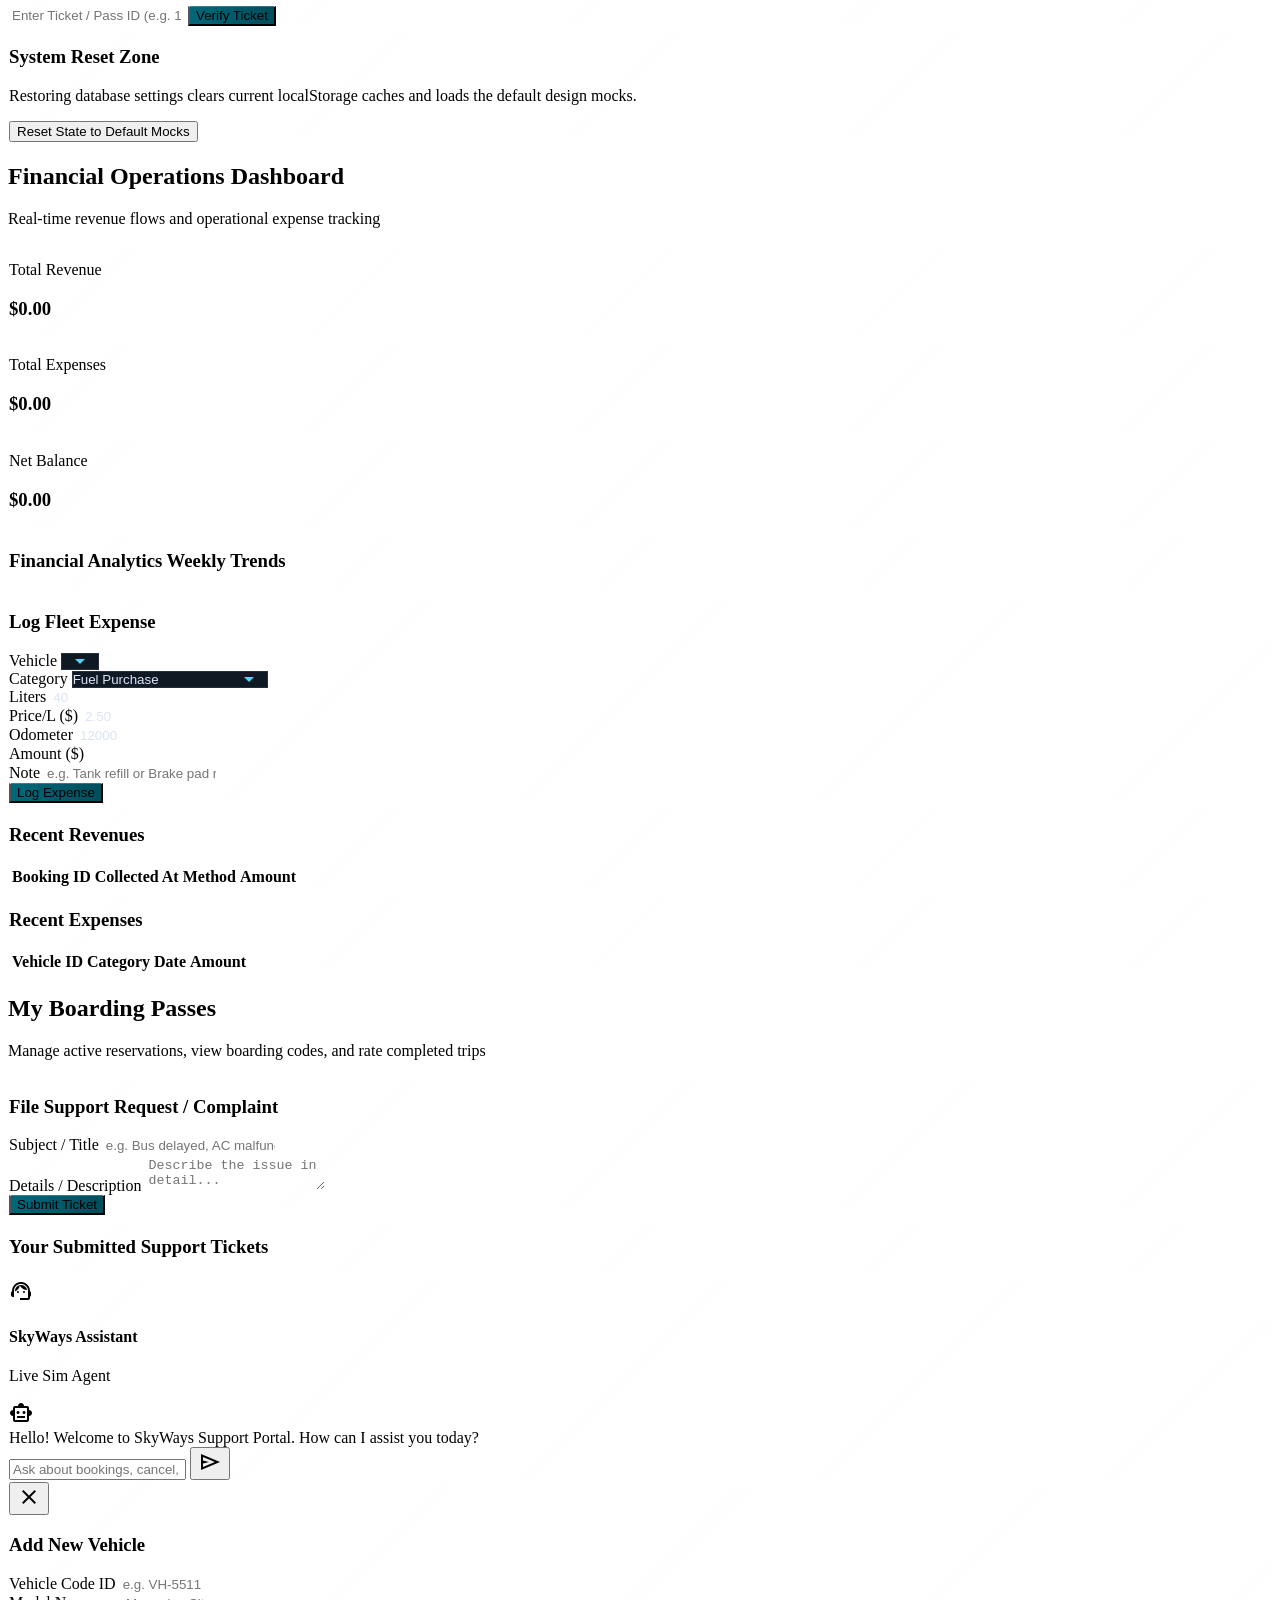
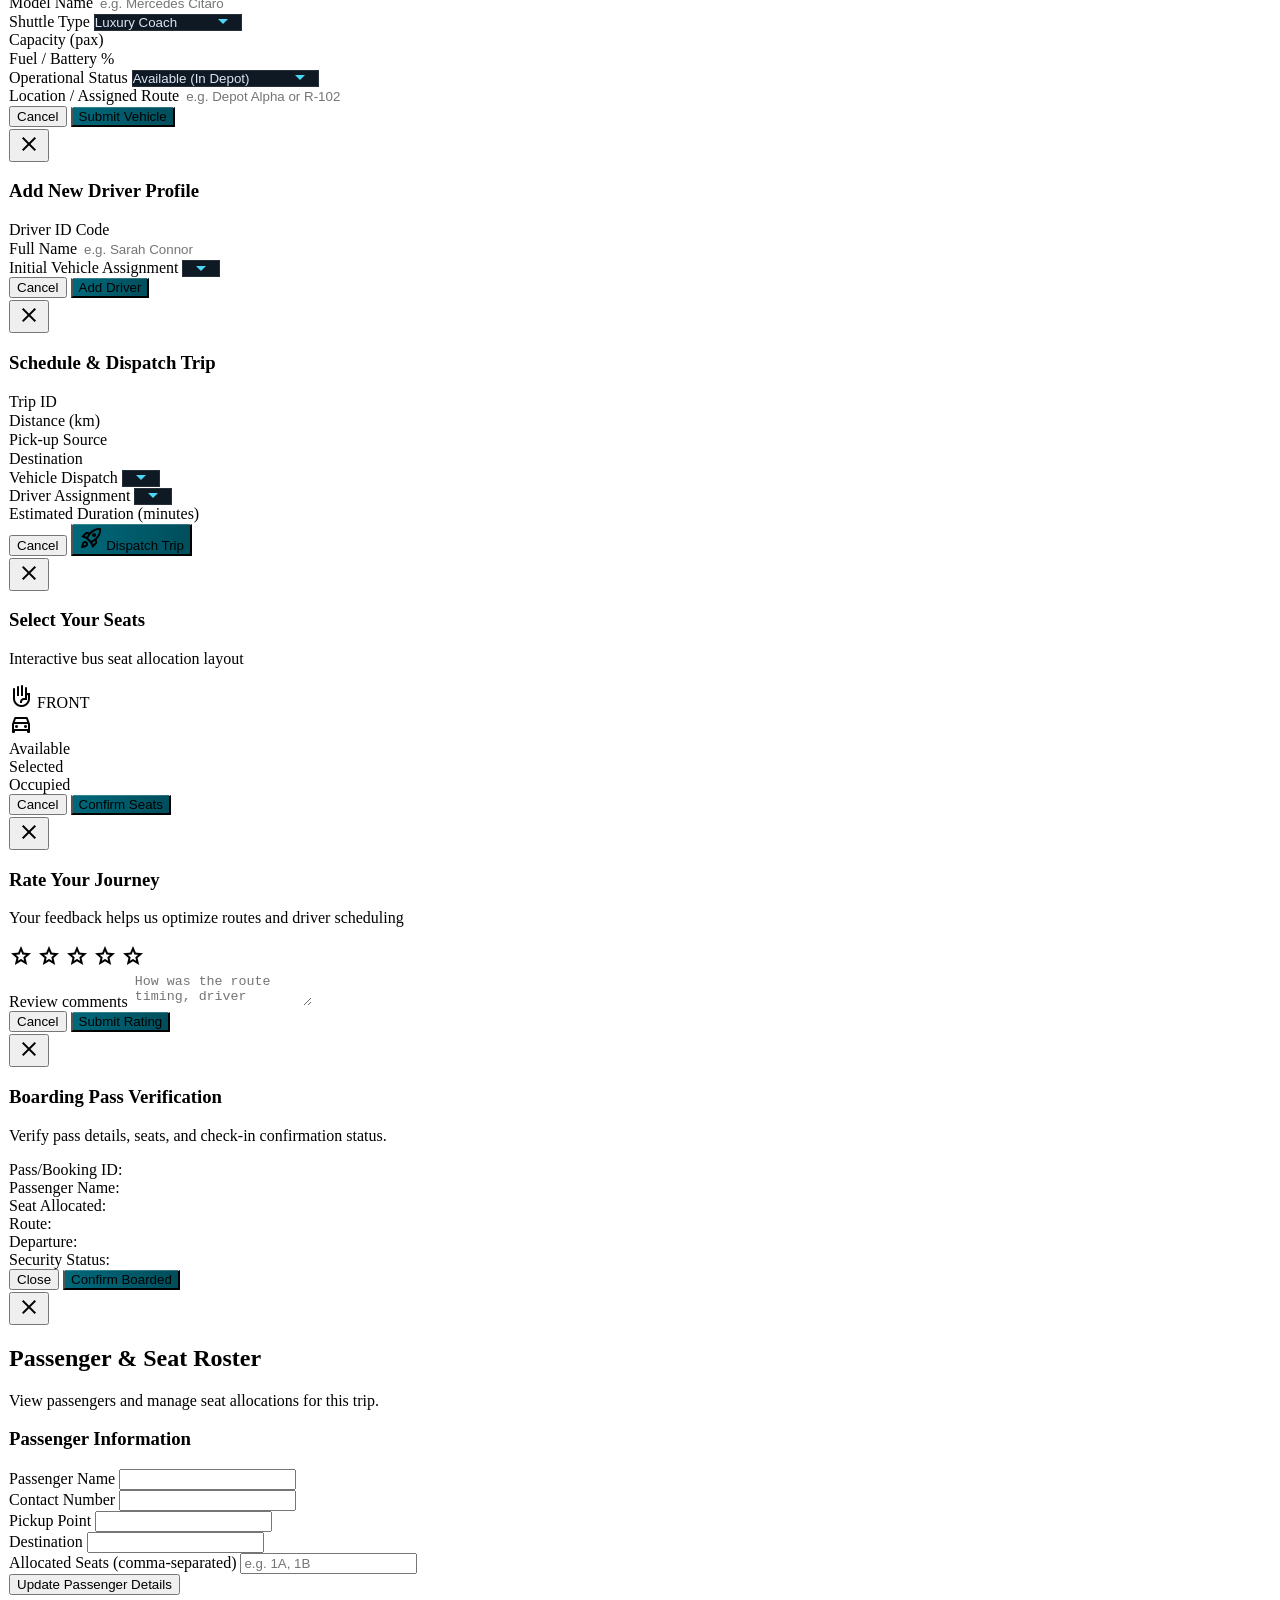
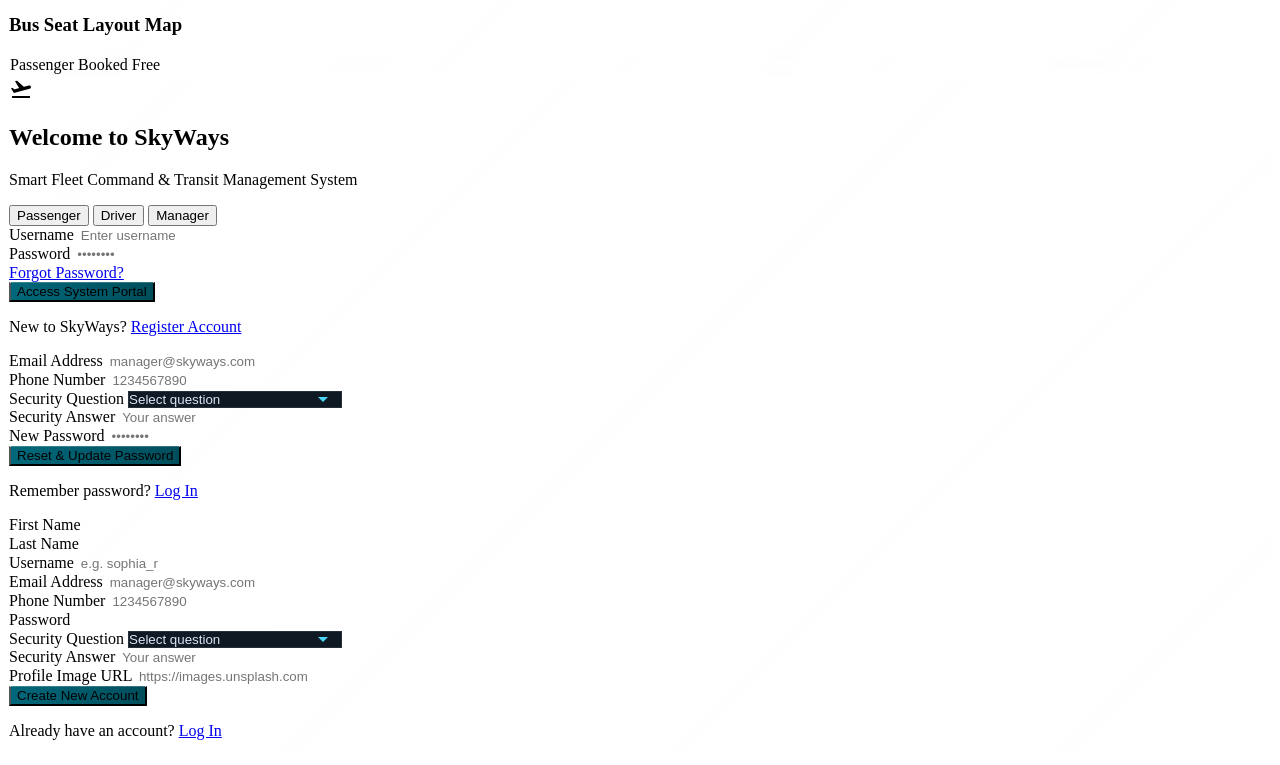
==== commit ff1a68c9: "add hidden class to initial view-dashboard HTML element to stop page load flash" ====
--- a/index.html
+++ b/index.html
@@ -13,7 +13,7 @@
     <link href="https://fonts.googleapis.com/css2?family=Inter:wght@400;500;600;700&amp;family=JetBrains+Mono:wght@500&amp;display=swap" rel="stylesheet"/>
     
     <!-- Link Global App Stylesheet -->
-    <link rel="stylesheet" href="styles.css?v=1.0.5"/>
+    <link rel="stylesheet" href="/static/styles.css?v=1.0.5"/>
 
     <!-- Tailwind Config Overrides matching Cyber-Fleet Velocity Design System -->
     <script id="tailwind-config">
@@ -224,7 +224,7 @@
         </header>
 
         <!-- VIEW 1: FLEET DASHBOARD -->
-        <div id="view-dashboard" class="p-container-margin flex flex-col gap-6 flex-1">
+        <div id="view-dashboard" class="p-container-margin flex flex-col gap-6 flex-1 hidden">
             <!-- Summary Stats Cards Row -->
             <div class="grid grid-cols-1 md:grid-cols-2 lg:grid-cols-4 gap-6">
                 <!-- Card 1: Vehicles -->
@@ -1420,6 +1420,6 @@
     </div>
 
     <!-- Script imports -->
-    <script src="app.js?v=1.0.8"></script>
+    <script src="/static/app.js?v=1.0.8"></script>
 </body>
 </html>
--- a/static/styles.css
+++ b/static/styles.css
@@ -0,0 +1,227 @@
+/* SkyWays Fleet Control Theme Stylesheet */
+
+/* Advanced Glassmorphism */
+.glass-card {
+    background: linear-gradient(135deg, rgba(255, 255, 255, 0.03) 0%, rgba(255, 255, 255, 0.01) 100%);
+    backdrop-filter: blur(20px);
+    -webkit-backdrop-filter: blur(20px);
+    border: 1px solid rgba(255, 255, 255, 0.05);
+}
+
+.glass-panel {
+    background: rgba(11, 19, 31, 0.85);
+    backdrop-filter: blur(20px);
+    -webkit-backdrop-filter: blur(20px);
+}
+
+/* Translucent Inputs */
+input.glass-input, select.glass-input, textarea.glass-input {
+    background-color: rgba(255, 255, 255, 0.05) !important;
+    border: 1px solid rgba(255, 255, 255, 0.1) !important;
+    color: #dbe3f4;
+    transition: all 0.3s ease;
+}
+input.glass-input:focus, select.glass-input:focus, textarea.glass-input:focus {
+    border-color: #4cd7f6 !important;
+    box-shadow: 0 0 15px rgba(76, 215, 246, 0.2) !important;
+    outline: none !important;
+}
+
+/* Dark theme for select dropdowns and their options */
+select.glass-input {
+    background-color: #0f1923 !important;
+    color: #dbe3f4 !important;
+    appearance: none;
+    -webkit-appearance: none;
+    background-image: url("data:image/svg+xml,%3Csvg xmlns='http://www.w3.org/2000/svg' width='12' height='12' viewBox='0 0 12 12'%3E%3Cpath fill='%234cd7f6' d='M6 8L1 3h10z'/%3E%3C/svg%3E");
+    background-repeat: no-repeat;
+    background-position: right 12px center;
+    padding-right: 36px !important;
+}
+select.glass-input option {
+    background-color: #0f1923;
+    color: #dbe3f4;
+    padding: 8px 12px;
+}
+select.glass-input option:hover,
+select.glass-input option:checked {
+    background-color: #1a2a3a;
+    color: #4cd7f6;
+}
+
+/* Interactive Elements & Glows */
+.btn-primary {
+    background: linear-gradient(90deg, #00687a, #004e5c);
+    border-top: 1px solid rgba(255, 255, 255, 0.2);
+    transition: all 0.2s cubic-bezier(0.4, 0, 0.2, 1);
+}
+.btn-primary:hover {
+    box-shadow: 0 0 20px rgba(76, 215, 246, 0.5);
+    transform: translateY(-1.5px);
+}
+.btn-primary:active {
+    transform: translateY(0.5px);
+}
+
+.neon-btn {
+    background: linear-gradient(90deg, #00687a, #004e5c);
+    border-top: 1px solid rgba(255, 255, 255, 0.3);
+    transition: all 0.2s cubic-bezier(0.4, 0, 0.2, 1);
+}
+.neon-btn:hover {
+    box-shadow: 0 0 20px rgba(76, 215, 246, 0.6);
+    transform: translateY(-1.5px);
+}
+.neon-btn:active {
+    transform: translateY(0.5px);
+}
+
+.glow-hover {
+    transition: all 0.3s ease;
+}
+.glow-hover:hover {
+    box-shadow: 0 0 15px rgba(76, 215, 246, 0.3);
+}
+
+.glow-active {
+    box-shadow: 0 0 15px rgba(76, 215, 246, 0.4);
+}
+
+.glow-present {
+    box-shadow: 0 0 20px rgba(78, 222, 163, 0.2);
+}
+
+.glow-absent {
+    box-shadow: 0 0 20px rgba(255, 180, 171, 0.2);
+}
+
+.chart-glow-primary {
+    filter: drop-shadow(0 4px 6px rgba(76, 215, 246, 0.4));
+}
+.chart-glow-secondary {
+    filter: drop-shadow(0 4px 6px rgba(78, 222, 163, 0.4));
+}
+.chart-glow-error {
+    filter: drop-shadow(0 4px 6px rgba(255, 180, 171, 0.4));
+}
+
+.progress-glow {
+    box-shadow: 0 0 10px rgba(255, 185, 95, 0.5);
+}
+
+.vehicle-card {
+    transition: all 0.3s ease;
+    cursor: pointer;
+}
+.vehicle-card:hover, .vehicle-card.active {
+    border-color: #4cd7f6;
+    background: linear-gradient(135deg, rgba(76, 215, 246, 0.1) 0%, rgba(255, 255, 255, 0.01) 100%);
+    box-shadow: inset 0 0 20px rgba(76, 215, 246, 0.1);
+}
+
+/* Animations */
+@keyframes float {
+    0% { transform: translateY(0px); }
+    50% { transform: translateY(-10px); }
+    100% { transform: translateY(0px); }
+}
+
+.animate-float {
+    animation: float 4s ease-in-out infinite;
+}
+
+/* Hide scrollbars but keep functionality */
+.hide-scrollbar::-webkit-scrollbar {
+    display: none;
+}
+.hide-scrollbar {
+    -ms-overflow-style: none;
+    scrollbar-width: none;
+}
+
+/* Toast Notifications Container */
+#toast-container {
+    position: fixed;
+    bottom: 2rem;
+    right: 2rem;
+    z-index: 100;
+    display: flex;
+    flex-direction: column;
+    gap: 0.75rem;
+    max-width: 400px;
+    width: 100%;
+}
+
+.toast {
+    animation: slideIn 0.3s cubic-bezier(0.16, 1, 0.3, 1) forwards;
+    transition: all 0.3s ease;
+}
+
+@keyframes slideIn {
+    from {
+        transform: translateX(120%);
+        opacity: 0;
+    }
+    to {
+        transform: translateX(0);
+        opacity: 1;
+    }
+}
+
+.toast-fade-out {
+    transform: translateX(120%);
+    opacity: 0;
+}
+
+/* Map Marker Transition */
+.map-marker {
+    transition: all 2.5s cubic-bezier(0.25, 0.46, 0.45, 0.94);
+}
+
+/* Form Modals */
+.modal-overlay {
+    transition: opacity 0.3s ease;
+}
+
+.modal-content {
+    transition: transform 0.3s cubic-bezier(0.34, 1.56, 0.64, 1);
+}
+
+/* Fullscreen Live Map Styles */
+#map-container-card:fullscreen {
+    width: 100vw !important;
+    height: 100vh !important;
+    max-width: none !important;
+    max-height: none !important;
+    border-radius: 0 !important;
+    background: #0b131f !important;
+    border: none !important;
+    z-index: 99999 !important;
+    padding: 0 !important;
+}
+
+#map-container-card:fullscreen .p-card-padding {
+    border-radius: 0 !important;
+    padding: 2rem !important;
+    position: relative !important;
+}
+
+#map-container-card:fullscreen img {
+    opacity: 0.8 !important;
+}
+
+/* Fallback Fullscreen CSS if Browser API fails */
+.map-fullscreen-fallback {
+    position: fixed !important;
+    top: 0 !important;
+    left: 0 !important;
+    width: 100vw !important;
+    height: 100vh !important;
+    max-width: none !important;
+    max-height: none !important;
+    border-radius: 0 !important;
+    z-index: 9999 !important;
+    background: #0b131f !important;
+    border: none !important;
+}
+
